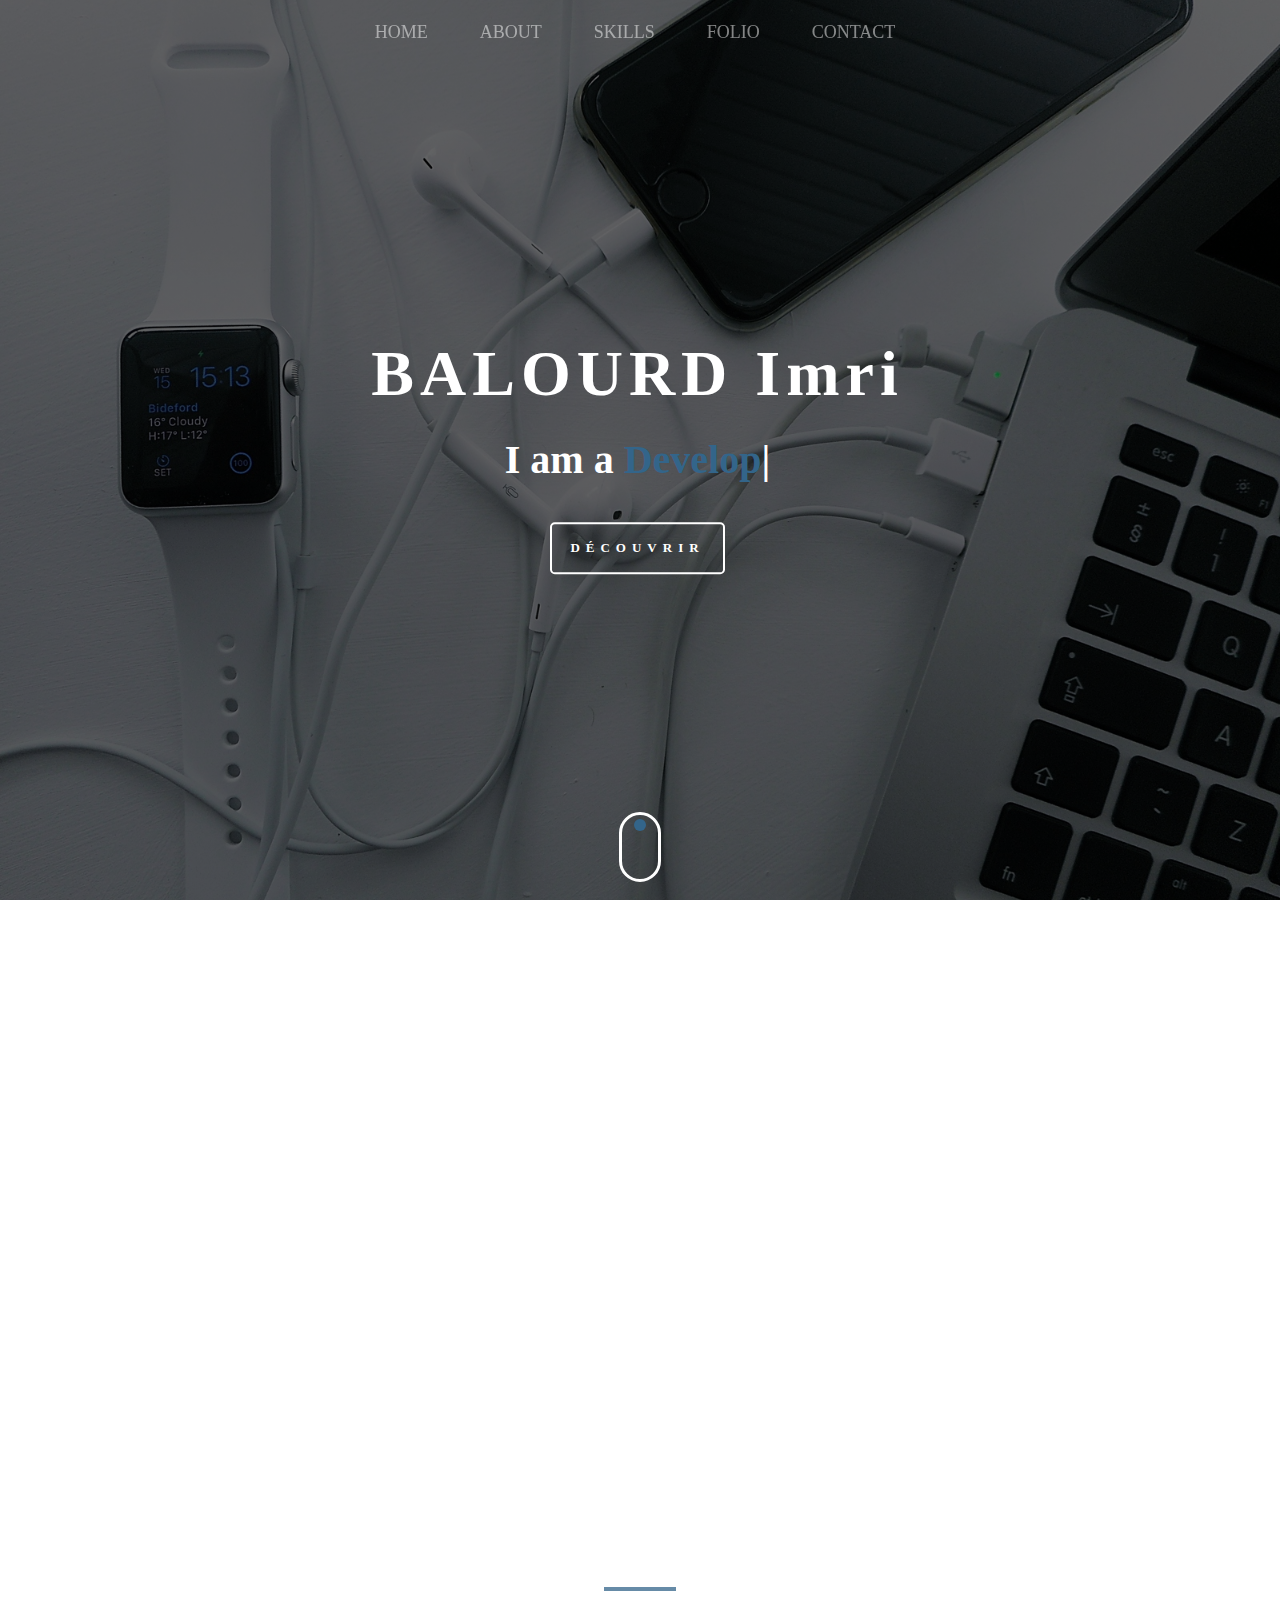
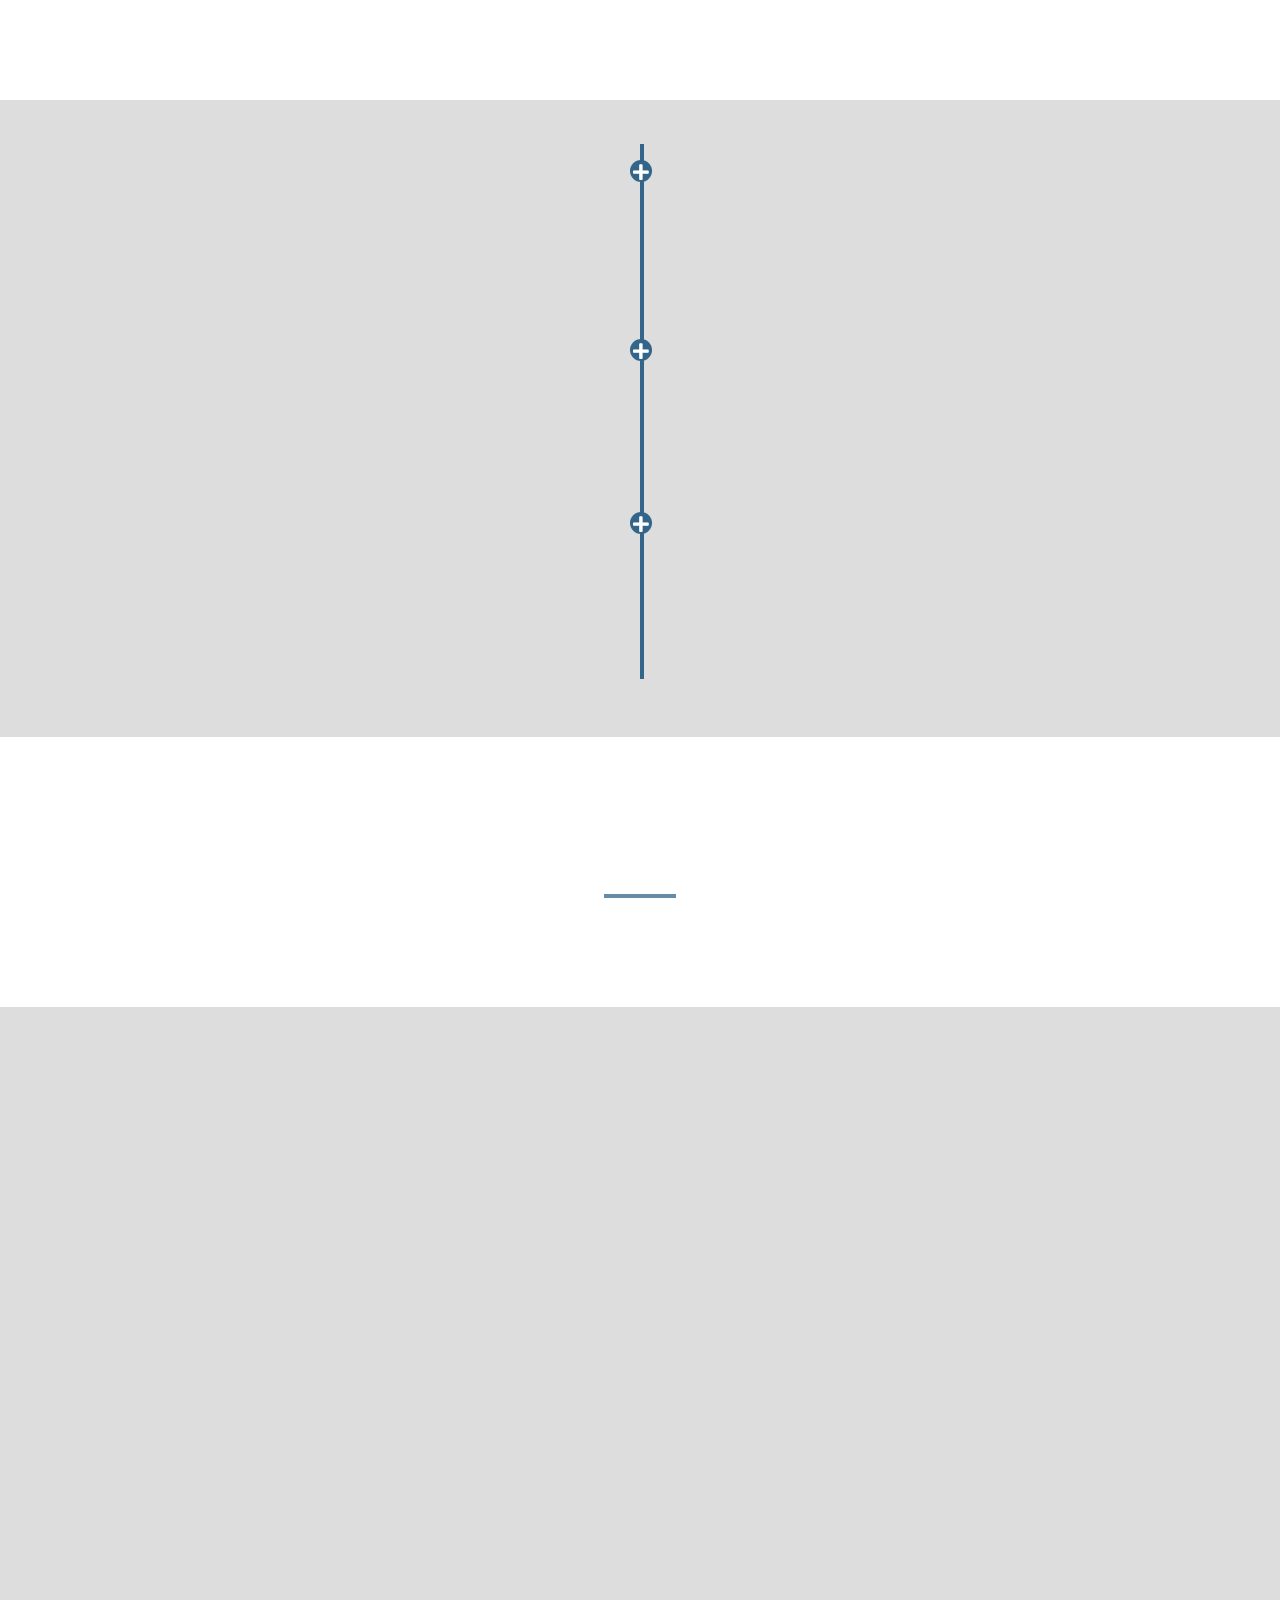
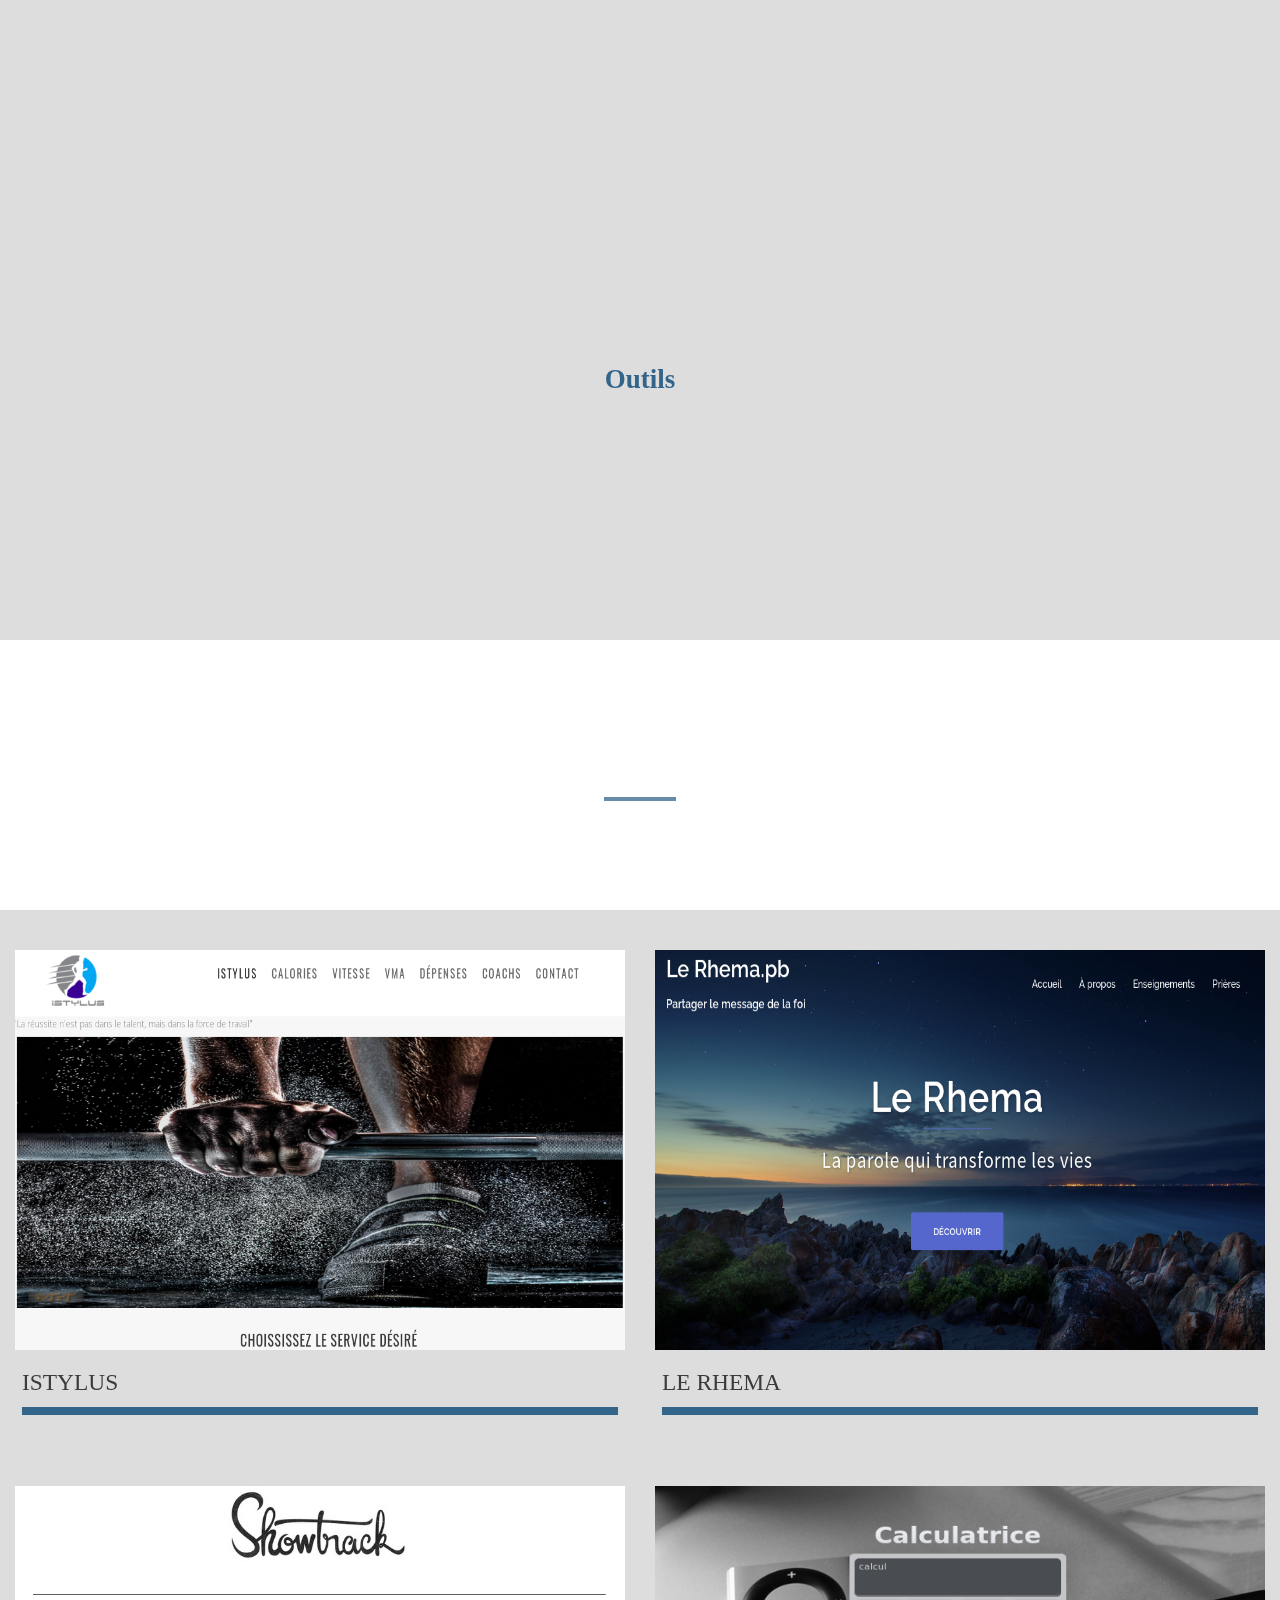
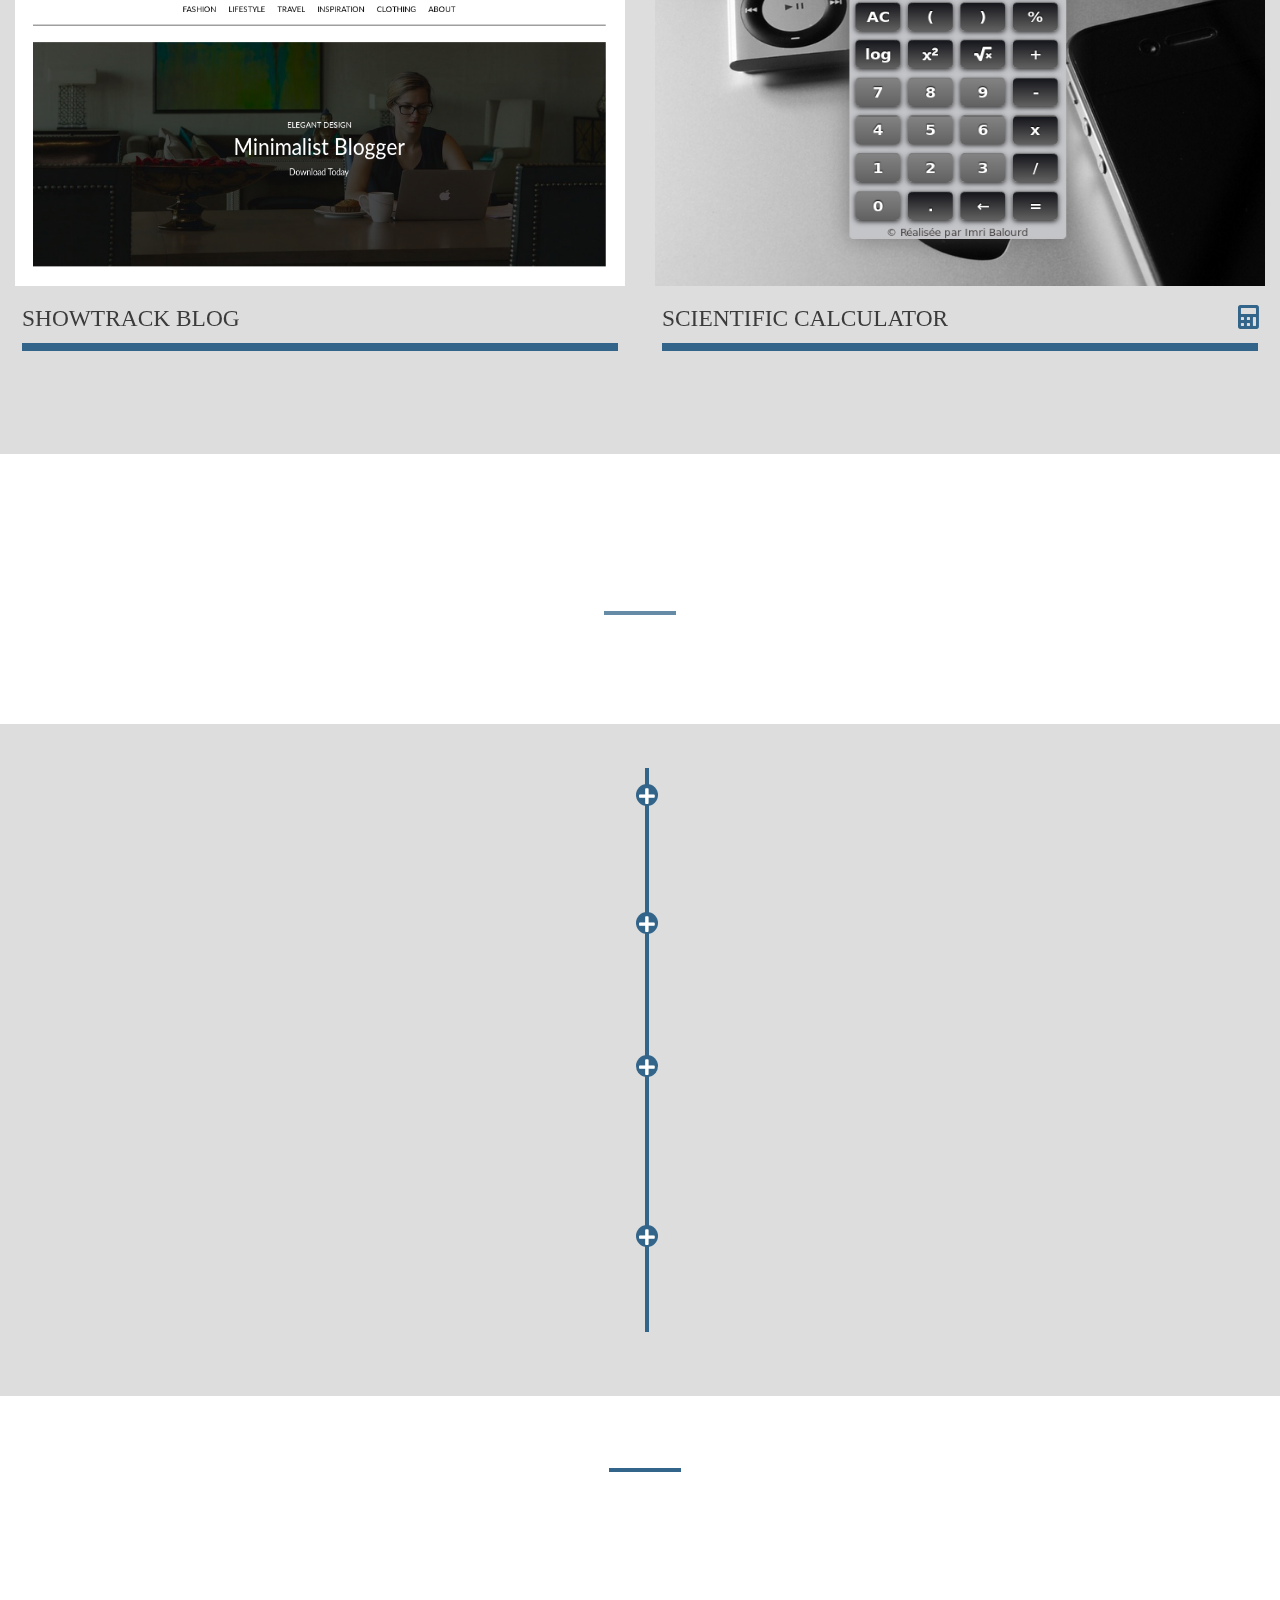
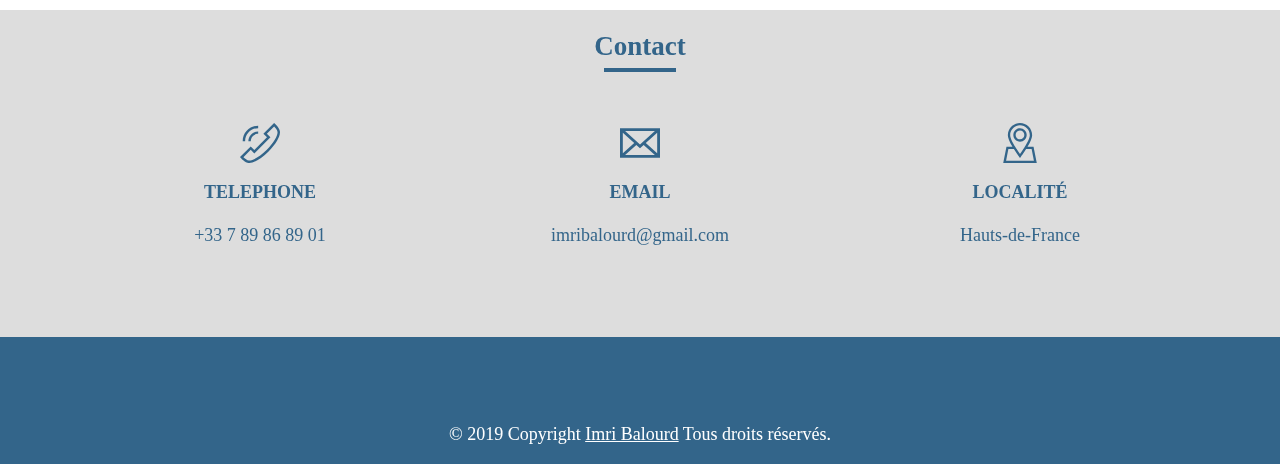
==== index.html @ 63e0cedf "modif" ====
<!DOCTYPE html>
<html lang="en">
<head>
    <meta charset="UTF-8">
    <meta name="viewport" content="width=device-width, initial-scale=1.0">
    <meta http-equiv="X-UA-Compatible" content="ie=edge">
    <title>CV Imri Balourd</title>
    <link rel="stylesheet" href="https://fonts.googleapis.com/icon?family=Material+Icons">
    <link rel="stylesheet" href="https://use.fontawesome.com/releases/v5.8.1/css/all.css" >
    <link rel="stylesheet" href="./node_modules/sal.js/dist/sal.css">
    <link rel="stylesheet" href="css/style.css">
    <link rel="stylesheet" href="node_modules/animate.css/animate.min.css">
    <link rel="stylesheet" href="https://unpkg.com/aos@next/dist/aos.css" />
    <link rel="icon" href="img/logo.ico" />
  
</head>
<body>
  <!--Preloader page-->
  <div class="preloader">
    <div class="balourd">
        <div class="imri"> 
            <span></span>
            <span></span>
            <span></span>
        </div>
        <h3 class="title__imri">Imri</h3>
    </div>
  </div>
  
      
      <header  id="home">
              <div class="menu">
                  <span class="menu__bar"></span>
              </div>

              <nav class="d-flex justify-content-between">
                
                <div class="logo">
                  <picture>
                      <source srcset="img/logo.png" media="(max-width: 898px)" > 
                      <img src="img/imriWhite.png" alt="" >
                  </picture>
              </div>

                    <div class="nav__container" >
                        
                        <ul>
                          <li><a href="#home" id="link"><i class="fas fa-home icon"></i><span>Home</span> </a></li>
                          <li><a href="#about" id="link"><i class="fas fa-user icon"></i><span>About</span> </a></li>
                          <li><a href="#skills" id="link"><i class="fas fa-laptop-code icon"></i><span>Skills</span> </a></li>
                          <li><a href="#folio" id="link"><i class="far fa-image icon"></i><span>Folio</span> </a></li>
                          <li><a href="#contact" id="link"><i class="fas fa-envelope icon"></i><span>Contact</span></a></li>
                          
                        </ul>
                    </div>
              </nav>
              
              <div class="container banner d-flex flex-column justify-content-center align-items-center">
                    <h1 class="banner__title animated fadeInRight delay-3s">BALOURD Imri</h1>
                    <h2 class="banner__text"> I am a <span class="type"></span></h2>
                    
                    <div class="banner__bottom mt-4"> <a href="#skills">
                     <button class="banner__btn btn-outline-light btn-lg animated fadeInUp delay-5s" >
                      Découvrir
                     </button></a></div>                                           
              </div>

              <div class="header__bottom " id="about">
                  <div class="header__mouse"></div>
              </div>
      </header>
    

      <main class="container container__page col-12">
            <section class="row">

              <!-------------------------- ABOUT---------------------------------->
                    <article class="presentation  col-12 mt-1  pt-4 " data-aos="fade-up" data-aos-offset="100" data-aos-duration="400" data-aos-delay="500" data-aos-easing="ease-in-out" >
                      <div class="presentation__block"> 
                      <div class="card  col-12 mb-2" >
                            <div class="card-body text-center">
                              <img src="img/Imri_mini.png" alt="">
                            </div>
                          </div>   
                      <h2 class="text-center title__about mb-2" >Présentation</h2>
                      
                      <div class="title__bar--primary mt-1 mb-5"></div>
                      <div class="presentation__text card col-12  mb-5 d-flex justify-content-center"  >
                        <div class="card-body text-center">
                          <p data-aos="zoom-in" data-aos-offset="100" data-aos-duration="800" data-aos-delay="800" data-aos-easing="ease-in-out">Lorem ipsum dolor sit amet consectetur adipisicing elit.
                                Minus qui at distinctio dolor earum. Impedit?
                              Lorem ipsum dolor sit amet consectetur adipisicing elit. Velit nostrum inventore iste animi suscipit perspiciatis iusto explicabo, accusantium vel. 
                            <br>
                            Lorem ipsum dolor sit amet consectetur adipisicing elit. Deleniti voluptate tempora numquam nobis quasi eius hic ipsam? Quidem. Dicta voluptatibus ullam explicabo enim pariatur neque eaque suscipit nesciunt totam, omnis fugit veniam recusandae architecto, id a.</p> 
                            <div class="presentation__bottom mt-4 d-flex justify-content-center"> <a href="StageImriBalourd.pdf">
                              <button class="presentation__btn btn-outline-light btn-lg animated fadeInUp delay-1s" >
                               Mon CV
                              </button></a></div>    
                          </div>
                            
                      </div>

                      <div class="cross" data-aos="fade-up" data-aos-offset="000" data-aos-duration="700" data-aos-delay="2000" data-aos-easing="ease-in-out"><i class="fas fa-plus"></i></div>
                    </article>

                    <!------------------------------FORMATION ------------------------>
                    <div class="parallax4" >
                      <h2 class="text-center title mb-2" >Formation</h2>
                      <div class="title__bar mt-4"></div>
                  </div>
                  <article class="formation col-12 pt-1 pb-1">
                    <div class="timeline">
                        <ul>
                            <li>
                                <div class="content" data-aos="zoom-in" data-aos-offset="100" data-aos-duration="700"  data-aos-delay="550" data-aos-easing="ease-in-out">
                                    <h3>Développeur d'applications web/mobile - 2019</h3>
                                    <h4> PopSchool - LENS</h4>
                                    <p>Je suis dans une école classée GEN (Grande école du numérique) afin de préparer mon diplôme de développeur d'applications web/mobile afin de pouvoir exercer le métier de développeur front-end /back-end /wordpress.
                                      Je me forme pour exercer le métier qui me passionne depuis le lycée.
                                    </p>
                                </div>
                                <div class="bac" data-aos="zoom-in" data-aos-offset="150" data-aos-duration="700"  data-aos-delay="50" data-aos-easin="ease-in-out">
                                  <h4>BAC +2</h4>
                              </div>
                                
                            </li>
                            <li>
                                <div class="content" data-aos="zoom-in" data-aos-offset="200" data-aos-duration="700"  data-aos-delay="550" data-aos-easing="ease-in-out">
                                    <h3>Bachelor en ergothérapie - 2019 </h3>
                                    <h4>Haute ecole Libre de Bruxelles - ANDERLECHT</h4>
                                    <p>Je me suis formé dans le paramédical car j'ai un fort intérêt pour le fonctionnement du corps humain, notamment pour l'anatomie, la chimie et la physiologie musculaire et cardio-vasculaire. Cursus tronqué pour entrer dans mon école de développeur.</p>
                                </div>
                                <div class="bac" data-aos="zoom-in" data-aos-offset="150" data-aos-duration="700"  data-aos-delay="50" data-aos-easing="ease-in-out">
                                  <h4>BAC +3</h4>
                              </div>
                               
                            </li>
                            <li>
                                <div class="content" data-aos="zoom-in" data-aos-offset="100" data-aos-duration="700"  data-aos-delay="550" data-aos-easing="ease-in-out">
                                    <h3>Baccalaureat Scientifique - 2016</h3>
                                    <h4>Lycée Marie-Curie - NOGENT-SUR-OISE</h4>
                                    <p>Validation de mon Baccalaureat scientifique spécialité sciences-de-l'ingénieur option informatique et systèmes numérique.
                                      Durant cette année, j'ai réalisé mon premier site web (istylus), un site spécialisé dans le sport contenant plusieurs calculateurs permettant à l'utilisateur d'avoir des informations sur sa physiologie musculaire et cardio-vasculaire.
                                    </p>
                                </div>
                                <div class="bac" data-aos="zoom-in" data-aos-offset="150" data-aos-duration="700"  data-aos-delay="50" data-aos-easing="ease-in-out">
                                  <h4>BAC Ssi</h4>
                              </div>
                                
                            </li>
                           
                            <div style="clear: both;"></div>
                        </ul>
                    </div>
                    <div class="cross" data-aos="fade-up" data-aos-offset="50" data-aos-duration="1000" data-aos-delay="800" data-aos-easing="ease-in-out"><i class="fas fa-plus"></i></div>
                  
                  </article>
                  
                     <!-------------------------- SKILLS -------------------------------->
                     <div class="parallax2" id="skills" >
                        <h2 class="text-center title mb-2" >Compétences</h2>
                        <div class="title__bar mt-4"></div>
                    </div>
                    <article class="skills col-12 pt-4 " >
                       

                      <div class=" d-flex flex-wrap justify-content-center">
                         
                        <div class="col-12 mb-lg-4 mb-md-0 d-flex flex-wrap justify-content-center text-center">
                          <div class=" col-lg-3 col-md-4 col-sm-6" data-aos="fade-up" data-aos-offset="100" data-aos-duration="350" data-aos-delay="200" data-aos-easing="ease-in-out"><i class="fab fa-html5" title="Html"></i>
                          <div class="skills__bar" data-percent="100%"  ><div class="html bar" ></div> </div>
                          </div>
                          <div class=" col-lg-3 col-md-4 col-sm-6" data-aos="fade-up" data-aos-offset="100" data-aos-duration="350" data-aos-delay="500" data-aos-easing="ease-in-out"><i class="fab fa-css3-alt" title="Css"></i>
                            <div class="skills__bar" data-percent="100%"  ><div class="css bar" ></div> </div>
                          </div>
                          <div class=" col-lg-3 col-md-4 col-sm-6" data-aos="fade-up" data-aos-offset="100" data-aos-duration="350" data-aos-delay="700" data-aos-easing="ease-in-out">
                            <a href="https://github.com/Imri971/Js" target="_blank"><i class="fab fa-js-square" title="Javascript"></i></a> 
                            <div class="skills__bar" data-percent="80%"  ><div class="js bar"></div> </div>
                          </div>
                          <div class=" col-lg-3 col-md-4 col-sm-6" data-aos="fade-up" data-aos-offset="100" data-aos-duration="350" data-aos-delay="900" data-aos-easing="ease-in-out"><i class="fab fa-php" title="PHP"></i>
                            <div class="skills__bar" data-percent="80%"  ><div class="php bar"></div> </div>
                          </div>
                       
                          <div class=" col-lg-3 col-md-4 col-sm-6" data-aos="fade-up" data-aos-offset="100" data-aos-duration="350" data-aos-delay="200" data-aos-easing="ease-in-out"><img class="img_skills" src="img/mysql.svg" alt="" title="mySql"/>
                            <div class="skills__bar"data-percent="70%"  ><div class="sql bar"></div> </div>
                          </div>
                          <div class=" col-lg-3 col-md-4 col-sm-6" data-aos="fade-up" data-aos-offset="100" data-aos-duration="350" data-aos-delay="500" data-aos-easing="ease-in-out">
                            <a href="https://github.com/Imri971/C-lang" target="_blank"> <img class="img_skills" src="img/c.svg" alt="" title="C"/></a>
                            <div class="skills__bar" data-percent="80%"  ><div class="cplus bar"></div> </div>
                          </div>
                          <div class=" col-lg-3 col-md-4 col-sm-6" data-aos="fade-up" data-aos-offset="100" data-aos-duration="350" data-aos-delay="700" data-aos-easing="ease-in-out"><i class="fab fa-python" title="Python"></i>
                            <div class="skills__bar" data-percent="30%"  ><div class="python bar"></div> </div>
                          </div>
                          <div class=" col-lg-3 col-md-4 col-sm-6" data-aos="fade-up" data-aos-offset="100" data-aos-duration="350" data-aos-delay="900" data-aos-easing="ease-in-out">
                            <a href="https://github.com/Imri971/sydney-child" target="_blank"> <i class="fab fa-wordpress-simple" title="Wordpress"></i></a>
                            <div class="skills__bar" data-percent="90%"  ><div class="wp bar"></div> </div>
                          </div>
                        
                        
                          <div class=" col-lg-3 col-md-4 col-sm-6" data-aos="fade-up" data-aos-offset="100" data-aos-duration="350" data-aos-delay="200" data-aos-easing="ease-in-out"><i class="fab fa-sass" title="Sass"></i>
                            <div class="skills__bar" data-percent="100%"  ><div class="sass bar"></div> </div>
                          </div>
                          <div class=" col-lg-3 col-md-4 col-sm-6" data-aos="fade-up" data-aos-offset="100" data-aos-duration="350" data-aos-delay="500" data-aos-easing="ease-in-out"><a href="https://github.com/Imri971/Bootstrap" target="_blank"><i class="fab fa-bootstrap" title="Bootstrap"></i></a>
                            <div class="skills__bar"data-percent="100%"  ><div class="bootstrap bar"></div> </div>
                          </div> 
                          <div class=" col-lg-3 col-md-4 col-sm-6" data-aos="fade-up" data-aos-offset="100" data-aos-duration="350" data-aos-delay="500" data-aos-easing="ease-in-out"><i class="fab fa-react" title="React"></i>
                            <div class="skills__bar" data-percent="20%"  ><div class="react bar"></div> </div>
                          </div>
                          <div class=" col-lg-3 col-md-4 col-sm-6" data-aos="fade-up" data-aos-offset="100" data-aos-duration="350" data-aos-delay="700" data-aos-easing="ease-in-out"><i class="fab fa-vuejs" title="VueJs"></i>
                            <div class="skills__bar" data-percent="30%"  ><div class="vuejs bar"></div> </div>
                          </div>

                          <div class=" col-lg-3 col-md-4 col-sm-6" data-aos="fade-up" data-aos-offset="100" data-aos-duration="350" data-aos-delay="200" data-aos-easing="ease-in-out"><i class="fab fa-symfony" title="Symfony"></i>
                            <div class="skills__bar" data-percent="50%"  ><div class="symfony bar"></div> </div>
                          </div>
                          <div class=" col-lg-3 col-md-4 col-sm-6" data-aos="fade-up" data-aos-offset="100" data-aos-duration="350" data-aos-delay="500" data-aos-easing="ease-in-out"><i class="fab fa-git" title="Git"></i>
                            <div class="skills__bar" data-percent="100%"  ><div class="git bar"></div> </div>
                          </div>
                          <div class=" col-lg-3 col-md-4 col-sm-6" data-aos="fade-up" data-aos-offset="100" data-aos-duration="350" data-aos-delay="700" data-aos-easing="ease-in-out"><img class="img_skills" src="svg/twig.svg" alt="" title="Twig">
                            <div class="skills__bar"data-percent="40%"  ><div class="twig bar"></div> </div>
                          </div>


                        </div> <!--end of row-->
                      
                      
                        <div class=" tools col-12 mb-lg-2 mb-md-0 d-flex justify-content-center flex-column text-center">
                          <h2 class="text-center mb-4">Outils</h2>
                          <div class="d-flex justify-content-center  col-12 ">
                          <div class="col-lg-3 col-md-4 col-sm-6 mb-md-3" data-aos="fade-up" data-aos-offset="100" data-aos-duration="500" data-aos-delay="400" data-aos-easing="ease-in-out"> <i class="fab fa-linux"></i></div>
                          <div class=" col-lg-3 col-md-4 col-sm-6 mb-1" data-aos="fade-up" data-aos-offset="100" data-aos-duration="500" data-aos-delay="400" data-aos-easing="ease-in-out"><img class="img_skills" src="img/visual-studio.svg" alt="" title="Visual Studio"></div>
                          </div>  
                        </div>
                        
                      </div>
                      
                      <div class="cross"  data-aos="fade-up" data-aos-offset="-100" data-aos-duration="700" data-aos-delay="1000" data-aos-easing="ease-in-out"><i class="fas fa-plus"></i></div>
                  </article>

                     <!------------------------------FOLIO------------------------------>

                     <div class="parallax3" id="folio">
                       <h2 class="text-center title mb-2" >Portfolio</h2>
                        <div class="title__bar mt-4"></div>
                      </div>
                    <article class="folio col-12 pt-4 pb-5">
                        <div class="card container text-center">

                            <div class="row d-flex flex-wrap justify-content-between text-left">
                              
                              <div class="folio__block col-lg-6 col-md-6 col-sm-6 class-item mt-3 mb-5">
                                  <div class="item-thumbnail readmore">
                                    <picture>
                                      <source srcset="img/iStylusSiteMobile.png" media="(max-width: 400px)" > 
                                      <img src="img/istylusSite.png" >
                                    </picture>
                                      <span class="overthumb"></span>
                                      <div class="icons"><a href="http://imribalourd.webou.net/folios/istylus/index.html" target="_blank">iStylus</a></div>
                                  </div>
                                  <h3><a href="http://imribalourd.webou.net/folios/istylus/index.html" target="_blank">iStylus<i ></i></a></h3>
                              </div>

                              <div class="folio__block col-lg-6 col-md-6 col-sm-6 class-item mt-3 mb-5">
                                <div class="item-thumbnail readmore">
                                  <picture>
                                    <source srcset="img/rhemaMobile.png" media="(max-width: 400px)" > 
                                    <img src="img/rhemaSite.png" >
                                  </picture>
                                    <span class="overthumb"></span>
                                    <div class="icons"><a href="http://dev.imribalourd.com/wordpress/" target="_blank">iStylus</a></div>
                                </div>
                                <h3><a href="http://dev.imribalourd.com/wordpress/" target="_blank">Le rhema<i ></i></a></h3>
                            </div>

                            <div class="folio__block col-lg-6 col-md-6 col-sm-6 class-item mt-3 mb-5">
                              <div class="item-thumbnail readmore">
                                <picture>
                                  <source srcset="img/showtrackMini.png" media="(max-width: 400px)" > 
                                  <img src="img/showtrackWebsite.png" >
                                </picture>
                                  <span class="overthumb"></span>
                                  <div class="icons"><a href="projects/showtrack-website/index.html" target="_blank">Showtrack Blog website</a></div>
                              </div>
                              <h3><a href="projects/showtrack_website/index.html" target="_blank">Showtrack Blog<i ></i></a></h3>
                            </div>

                          <div class="folio__block col-lg-6 col-md-6 col-sm-6 class-item mt-3 mb-5">
                            <div class="item-thumbnail readmore">
                              <picture>
                                <source srcset="img/calculatorMini.png" media="(max-width: 400px)" > 
                                <img src="img/calculator.png" >
                              </picture>
                                <span class="overthumb"></span>
                                <div class="icons"><a href="projects/calculator/index.html" target="_blank">Scientific calculator with Javascript</a></div>
                            </div>
                            <h3 class="d-flex justify-content-between align-items-baseline"><a href="projects/calculator/index.html" target="_blank"> Scientific calculator </a><i class="fas fa-calculator"></i></h3>
                          </div>

                              
                            </div>
                          </div> 
                        <div class="cross" data-aos="fade-up"  data-aos-offset="-100" data-aos-duration="700" data-aos-delay="800" data-aos-easing="ease-in-out"><i class="fas fa-plus"></i></div>
                    </article>

                    <!-------------------------------EXPERIENCE ------------------------>
                    <div class="parallax4" >
                        <h2 class="text-center title mb-2" >Expérience</h2>
                        <div class="title__bar mt-4"></div>
                    </div>
                    <article class="experience col-12 pt-1 pb-1">
                      <div class="timeline">
                          <ul>
                              <li>
                                  <div class="content mt-2" data-aos="zoom-in-up" data-aos-offset="100" data-aos-duration="700"  data-aos-delay="550" data-aos-easing="ease-in-out">
                                      <h3>Conseiller en vente</h3>
                                      <p>Gestion de dossiers, utilisation de logiciels informatiques pour les clients professionnels d’Orange. Marketing.</p>
                                  </div>
                                  <div class="time" data-aos="zoom-in-up" data-aos-offset="100" data-aos-duration="700"  data-aos-delay="50" data-aos-easing="ease-in-out">
                                      <h4> avril - juin 2019</h4>
                                  </div>
                              </li>
                              <li>
                                  <div class="content mt-2" data-aos="zoom-in-up" data-aos-offset="200" data-aos-duration="700"  data-aos-delay="550" data-aos-easing="ease-in-out">
                                      <h3>Hôtelier</h3>
                                      <p>Préparation des commandes, des repas en fonction des régimes particuliers, plonge et services à table. Travail estudiantin durant les vacances scolaires.</p>
                                  </div>
                                  <div class="time" data-aos="zoom-in-up" data-aos-offset="200" data-aos-duration="700"  data-aos-delay="50" data-aos-easing="ease-in-out">
                                      <h4>Juillet - septembre 2018</h4>
                                  </div>
                              </li>
                              <li>
                                  <div class="content mt-2" data-aos="zoom-in-up" data-aos-offset="200" data-aos-duration="700"  data-aos-delay="550" data-aos-easing="ease-in-out">
                                      <h3>Militaire de réserve</h3>
                                      <p>Depuis avril 2018, je me suis engagé en tant que militaire de réserve au sein de l'armée de Terre au grade de soldat de 1ère classe. Je me suis engagé car je souhaitais protéger et aider mes semblables.</p>
                                  </div>
                                  <div class="time" data-aos="zoom-in-up" data-aos-offset="200" data-aos-duration="700"  data-aos-delay="50" data-aos-easing="ease-in-out">
                                      <h4>Avril 2018</h4>
                                  </div>
                              </li>
                              <li>
                                  <div class="content mt-2" data-aos="zoom-in-up" data-aos-offset="140" data-aos-duration="700"  data-aos-delay="550" data-aos-easing="ease-in-out">
                                      <h3>Animateur en hôpital gériatrique</h3>
                                      <p>J'ai effectué un service civique en tant qu'animateur dans 3 hôpitaux gériatrique. J'ai organisé plusieurs séances d'animation pour les patients et leur famille.</p>
                                  </div>
                                  <div class="time" data-aos="zoom-in-up" data-aos-offset="130" data-aos-duration="700"  data-aos-delay="50" data-aos-easing="ease-in-out">
                                      <h4>Juillet - Septembre 2017</h4>
                                  </div>
                                  </li>
                              <div style="clear: both;"></div>
                          </ul>
                      </div>
                      <div class="cross" data-aos="fade-up" data-aos-offset="0" data-aos-duration="1000" data-aos-delay="800" data-aos-easing="ease-in-out"><i class="fas fa-plus"></i></div>
                    
                    </article>
                    
                    
                    <!------------------------- HOBBIES---------------------------------->
                   

                    <article class="hobbies col-12 pt-4 pb-1 " >
                      <h2 class="text-center title__hobbies mb-2" >Intérêts</h2>
                      <div class="title__bar--primary mt-2 mb-3"></div>

                      <div class=" container d-flex justify-content-between flex-wrap">
                        <div class=" card mb-5 col-lg-1   col-md-3  col-sm-4 d-flex justify-content-center   "  data-aos="zoom-in-down" data-aos-offset="100" data-aos-duration="700"  data-aos-delay="50" data-aos-easing="ease-in-out">
                           
                          <img src="svg/web.svg" class="icon" alt="">
                          
                        </div>
                        
                          <div class=" card mb-5 col-lg-1   col-md-3  col-sm-4 d-flex justify-content-center   "  data-aos="zoom-in-down" data-aos-offset="100" data-aos-duration="700"  data-aos-delay="50" data-aos-easing="ease-in-out">
                           
                            <img src="svg/running.svg" class="icon" alt="">
                            
                          </div>
                          <div class=" card mb-5 col-lg-1   col-md-3  col-sm-4 d-flex justify-content-center   "  data-aos="zoom-in-down" data-aos-offset="100" data-aos-duration="700" data-aos-delay="200" data-aos-easing="ease-in-out">
                              
                            <i class="fas fa-basketball-ball icon"></i>                            
                                
                          </div>
                          <div class=" card mb-5 col-lg-1   col-md-3  col-sm-4 d-flex justify-content-center   "  data-aos="zoom-in-down" data-aos-offset="100" data-aos-duration="700" data-aos-delay="350" data-aos-easing="ease-in-out">
                              
                                  <img src="svg/dumbbell-training.svg" class="icon" alt="">
                                
                          </div>
                          <div class=" card mb-5 col-lg-1   col-md-3  col-sm-4 d-flex justify-content-center   "  data-aos="zoom-in-down" data-aos-offset="100" data-aos-duration="700" data-aos-delay="50" data-aos-easing="ease-in-out">
                              
                            <i class="fas fa-plane icon"></i>
                              
                          </div>
                          <div class=" card mb-5 col-lg-1   col-md-3  col-sm-4 d-flex justify-content-center   "  data-aos="zoom-in-down" data-aos-offset="100" data-aos-duration="700" data-aos-delay="200" data-aos-easing="ease-in-out">
                              
                                  <img src="svg/sunset.svg" class="icon" alt="">
                                
                          </div>
                          <div class=" card mb-5 col-lg-1   col-md-3  col-sm-4 d-flex justify-content-center   "  data-aos="zoom-in-down" data-aos-offset="100" data-aos-duration="700" data-aos-delay="350" data-aos-easing="ease-in-out">
                              
                                  <img src="svg/soldier.svg" class="icon" alt="">
                                
                          </div>
                          <div class=" card mb-5 col-lg-1   col-md-3  col-sm-4 d-flex justify-content-center   "  data-aos="zoom-in-down" data-aos-offset="100" data-aos-duration="700" data-aos-delay="350" data-aos-easing="ease-in-out">
                              
                            <img src="svg/cross.svg" class="icon" alt="">
                          
                          </div>
                    <div class=" card mb-5 col-lg-1   col-md-3  col-sm-4 d-flex justify-content-center   "  data-aos="zoom-in-down" data-aos-offset="100" data-aos-duration="700" data-aos-delay="350" data-aos-easing="ease-in-out">
                              
                      <img src="svg/begging.svg" class="icon" alt="">
                    
                        </div>
                        <div class=" card mb-5 col-lg-1   col-md-3  col-sm-4 d-flex justify-content-center   "  data-aos="zoom-in-down" data-aos-offset="100" data-aos-duration="700" data-aos-delay="350" data-aos-easing="ease-in-out">
                              
                          <img src="svg/piano.svg" class="icon" alt="">
                        
                            </div> 
                            
                            <div class=" card  mb-5 col-lg-1   col-md-3  col-sm-4 d-flex justify-content-center   "  data-aos="zoom-in-down" data-aos-offset="100" data-aos-duration="700" data-aos-delay="350" data-aos-easing="ease-in-out">
                              
                            <img src="svg/guitar.svg" class="icon" alt="">
                            
                            </div> 
                            
                            <div class=" card mb-5 col-lg-1   col-md-3  col-sm-4 d-flex justify-content-center   "  data-aos="zoom-in-down" data-aos-offset="100" data-aos-duration="700" data-aos-delay="350" data-aos-easing="ease-in-out">
                              
                              <img src="svg/flamenco-couple-dancing.svg" class="icon" alt="">
                            
                              </div>       
                        </div>
                      
                      <div class="cross" data-aos="fade-up"  data-aos-offset="50" data-aos-duration="700" data-aos-delay="800" data-aos-easing="ease-in-out"><i class="fas fa-plus"></i></div>
                    </article>
                    
                     <!-------------------------- CONTACT ---------------------------------->
                    <article class="contact col-12 pt-3 d-flex justify-content-between flex-wrap"  id="contact">  
                      <div class="col-lg-12 col-sm-12 mb-4">          
                         <h2 class="text-center title__contact mb-3" >Contact</h2>
                         <div class="title__bar mt-3 "></div>
                      </div>  

                      <div class="container text-center mb-5">
                        <div class="row">
                          <div class=" block col-md-4 mb-4 pt-3 d-flex justify-content-center">
                            <div class="contact__detail">
                              <img src="icon/phone-call.svg" class="icon" alt=""> 
                              <p class="text-uppercase font-weight-bold">Telephone</p>
                              <p>+33 7 89 86 89 01</p>
                            </div>
                          </div>

                          <div class=" block col-md-4 mb-4 pt-3 d-flex justify-content-center">
                            <div class="contact__detail">
                              <img src="icon/email.svg" class="icon" alt="">
                              <p class="text-uppercase font-weight-bold">Email</p>
                              <p>
                                <a href="mailto:imribalourd@gmail.com">imribalourd@gmail.com</a>
                              </p>
                            </div>
                          </div>

                          <div class=" block col-md-4 mb-4 pt-3 d-flex justify-content-center">
                            <div class="contact__detail">
                                <img src="icon/pin.svg" class="icon" alt=""> 
                              <p class="text-uppercase font-weight-bold">Localité</p>
                              <p>Hauts-de-France</p>
                            </div>
                          </div>
                        </div>
                      </div>
                         
                      <div class="cross" data-aos="fade-up" data-aos-offset="50" data-aos-duration="1000" data-aos-delay="800" data-aos-easing="ease-in-out"><i class="fas fa-plus"></i></div>
                    </article>
            </section>

            


      </main>
        <!--To top button-->
      <div id="topBtn"><i class=" fas fa-arrow-circle-up"></i></div>


      <footer class="col-12 d-flex  flex-column justify-content-center">
        <div class="col-lg-2 d-flex mt-4 mb-3 mr-auto ml-auto justify-content-center">
            <div class="card col-lg-4 d-flex justify-content-center" data-aos="zoom-in-left" data-aos-offset="100" data-aos-duration="700"  data-aos-delay="100" data-aos-easing="ease-in-out" >
              
            <a href="https://www.facebook.com/imrijeremie.balourd" target="_blank"> <img src="svg/facebook.svg " class="icon" alt=""></a>
             
           </div>
           <div class="card  col-lg-4 d-flex justify-content-center " data-aos="zoom-in" data-aos-offset="100" data-aos-duration="700"  data-aos-delay="100" data-aos-easing="ease-in-out" >
              
            <a href="https://github.com/Imri971" target="_blank"> <img src="svg/github.svg" class="icon" alt=""></a>
             
           </div>
           <div class="card col-lg-4 d-flex justify-content-center" data-aos="zoom-in-right" data-aos-offset="100" data-aos-duration="700"  data-aos-delay="100" data-aos-easing="ease-in-out" >
              
            <a href="https://www.linkedin.com/in/imri-balourd-367215186/" target="_blank"> <img src="svg/linkedin.svg" class="icon" alt=""></a>
             
           </div>
         </div>
      
        <section class="copyright text-center mt-2 pt-1">
          
              <div class="copyright-detail">
                <p>© 2019 Copyright <a href="">Imri Balourd</a> Tous droits réservés.</p>
              </div>
            
          </section>

    </footer>    
      
  
    
      <!-- Get Boostrap scripts-->
      <script src="node_modules/jquery/dist/jquery.slim.min.js"></script>
      <script src="node_modules/bootstrap/dist/js/bootstrap.min.js"></script>
      <script src="node_modules/bootstrap/dist/js/bootstrap.bundle.min.js"></script>
      <!--Get Parallax script-->
      <script src="parallax.min.js"></script>
       <!-- script -------------------->
      <script src="js/main.js"></script>
      
      <!--Preloader script-->
      <script>$(window).on('load', function(){
        $('.preloader').addClass("complete")
    })</script>
      
      <!-- Get jQuery CDN-->
      <script src="https://ajax.googleapis.com/ajax/libs/jquery/3.4.1/jquery.min.js"></script>
      <!-- Typer text Effect-->
      <script src="js/typed.min.js"></script>
	  <script>
  //Header typed effect script
	    var typed = new Typed(".type", {
        strings: ["Developer", "Designer", "Worker", "Curious", "Creative",  "Christian",  "Musician","Player"],
        typeSpeed: 90,
        backSpeed: 70,
        loop:true
        });
    </script>
    <!--Animation library-->
     <script src="https://unpkg.com/aos@next/dist/aos.js"></script>
     <script>
        AOS.init();
      </script>
       

    
  
</body>
</html>
---- node_modules/sal.js/dist/sal.css ----
[data-sal]{-webkit-transition-delay:0s;transition-delay:0s}[data-sal],[data-sal][data-sal-duration="200"]{-webkit-transition-duration:.2s;transition-duration:.2s}[data-sal][data-sal-duration="250"]{-webkit-transition-duration:.25s;transition-duration:.25s}[data-sal][data-sal-duration="300"]{-webkit-transition-duration:.3s;transition-duration:.3s}[data-sal][data-sal-duration="350"]{-webkit-transition-duration:.35s;transition-duration:.35s}[data-sal][data-sal-duration="400"]{-webkit-transition-duration:.4s;transition-duration:.4s}[data-sal][data-sal-duration="450"]{-webkit-transition-duration:.45s;transition-duration:.45s}[data-sal][data-sal-duration="500"]{-webkit-transition-duration:.5s;transition-duration:.5s}[data-sal][data-sal-duration="550"]{-webkit-transition-duration:.55s;transition-duration:.55s}[data-sal][data-sal-duration="600"]{-webkit-transition-duration:.6s;transition-duration:.6s}[data-sal][data-sal-duration="650"]{-webkit-transition-duration:.65s;transition-duration:.65s}[data-sal][data-sal-duration="700"]{-webkit-transition-duration:.7s;transition-duration:.7s}[data-sal][data-sal-duration="750"]{-webkit-transition-duration:.75s;transition-duration:.75s}[data-sal][data-sal-duration="800"]{-webkit-transition-duration:.8s;transition-duration:.8s}[data-sal][data-sal-duration="850"]{-webkit-transition-duration:.85s;transition-duration:.85s}[data-sal][data-sal-duration="900"]{-webkit-transition-duration:.9s;transition-duration:.9s}[data-sal][data-sal-duration="950"]{-webkit-transition-duration:.95s;transition-duration:.95s}[data-sal][data-sal-duration="1000"]{-webkit-transition-duration:1s;transition-duration:1s}[data-sal][data-sal-duration="1050"]{-webkit-transition-duration:1.05s;transition-duration:1.05s}[data-sal][data-sal-duration="1100"]{-webkit-transition-duration:1.1s;transition-duration:1.1s}[data-sal][data-sal-duration="1150"]{-webkit-transition-duration:1.15s;transition-duration:1.15s}[data-sal][data-sal-duration="1200"]{-webkit-transition-duration:1.2s;transition-duration:1.2s}[data-sal][data-sal-duration="1250"]{-webkit-transition-duration:1.25s;transition-duration:1.25s}[data-sal][data-sal-duration="1300"]{-webkit-transition-duration:1.3s;transition-duration:1.3s}[data-sal][data-sal-duration="1350"]{-webkit-transition-duration:1.35s;transition-duration:1.35s}[data-sal][data-sal-duration="1400"]{-webkit-transition-duration:1.4s;transition-duration:1.4s}[data-sal][data-sal-duration="1450"]{-webkit-transition-duration:1.45s;transition-duration:1.45s}[data-sal][data-sal-duration="1500"]{-webkit-transition-duration:1.5s;transition-duration:1.5s}[data-sal][data-sal-duration="1550"]{-webkit-transition-duration:1.55s;transition-duration:1.55s}[data-sal][data-sal-duration="1600"]{-webkit-transition-duration:1.6s;transition-duration:1.6s}[data-sal][data-sal-duration="1650"]{-webkit-transition-duration:1.65s;transition-duration:1.65s}[data-sal][data-sal-duration="1700"]{-webkit-transition-duration:1.7s;transition-duration:1.7s}[data-sal][data-sal-duration="1750"]{-webkit-transition-duration:1.75s;transition-duration:1.75s}[data-sal][data-sal-duration="1800"]{-webkit-transition-duration:1.8s;transition-duration:1.8s}[data-sal][data-sal-duration="1850"]{-webkit-transition-duration:1.85s;transition-duration:1.85s}[data-sal][data-sal-duration="1900"]{-webkit-transition-duration:1.9s;transition-duration:1.9s}[data-sal][data-sal-duration="1950"]{-webkit-transition-duration:1.95s;transition-duration:1.95s}[data-sal][data-sal-duration="2000"]{-webkit-transition-duration:2s;transition-duration:2s}[data-sal][data-sal-delay="50"]{-webkit-transition-delay:.05s;transition-delay:.05s}[data-sal][data-sal-delay="100"]{-webkit-transition-delay:.1s;transition-delay:.1s}[data-sal][data-sal-delay="150"]{-webkit-transition-delay:.15s;transition-delay:.15s}[data-sal][data-sal-delay="200"]{-webkit-transition-delay:.2s;transition-delay:.2s}[data-sal][data-sal-delay="250"]{-webkit-transition-delay:.25s;transition-delay:.25s}[data-sal][data-sal-delay="300"]{-webkit-transition-delay:.3s;transition-delay:.3s}[data-sal][data-sal-delay="350"]{-webkit-transition-delay:.35s;transition-delay:.35s}[data-sal][data-sal-delay="400"]{-webkit-transition-delay:.4s;transition-delay:.4s}[data-sal][data-sal-delay="450"]{-webkit-transition-delay:.45s;transition-delay:.45s}[data-sal][data-sal-delay="500"]{-webkit-transition-delay:.5s;transition-delay:.5s}[data-sal][data-sal-delay="550"]{-webkit-transition-delay:.55s;transition-delay:.55s}[data-sal][data-sal-delay="600"]{-webkit-transition-delay:.6s;transition-delay:.6s}[data-sal][data-sal-delay="650"]{-webkit-transition-delay:.65s;transition-delay:.65s}[data-sal][data-sal-delay="700"]{-webkit-transition-delay:.7s;transition-delay:.7s}[data-sal][data-sal-delay="750"]{-webkit-transition-delay:.75s;transition-delay:.75s}[data-sal][data-sal-delay="800"]{-webkit-transition-delay:.8s;transition-delay:.8s}[data-sal][data-sal-delay="850"]{-webkit-transition-delay:.85s;transition-delay:.85s}[data-sal][data-sal-delay="900"]{-webkit-transition-delay:.9s;transition-delay:.9s}[data-sal][data-sal-delay="950"]{-webkit-transition-delay:.95s;transition-delay:.95s}[data-sal][data-sal-delay="1000"]{-webkit-transition-delay:1s;transition-delay:1s}[data-sal][data-sal-easing=linear]{-webkit-transition-timing-function:linear;transition-timing-function:linear}[data-sal][data-sal-easing=ease]{-webkit-transition-timing-function:ease;transition-timing-function:ease}[data-sal][data-sal-easing=ease-in]{-webkit-transition-timing-function:ease-in;transition-timing-function:ease-in}[data-sal][data-sal-easing=ease-out]{-webkit-transition-timing-function:ease-out;transition-timing-function:ease-out}[data-sal][data-sal-easing=ease-in-out]{-webkit-transition-timing-function:ease-in-out;transition-timing-function:ease-in-out}[data-sal][data-sal-easing=ease-in-cubic]{-webkit-transition-timing-function:cubic-bezier(.55,.055,.675,.19);transition-timing-function:cubic-bezier(.55,.055,.675,.19)}[data-sal][data-sal-easing=ease-out-cubic]{-webkit-transition-timing-function:cubic-bezier(.215,.61,.355,1);transition-timing-function:cubic-bezier(.215,.61,.355,1)}[data-sal][data-sal-easing=ease-in-out-cubic]{-webkit-transition-timing-function:cubic-bezier(.645,.045,.355,1);transition-timing-function:cubic-bezier(.645,.045,.355,1)}[data-sal][data-sal-easing=ease-in-circ]{-webkit-transition-timing-function:cubic-bezier(.6,.04,.98,.335);transition-timing-function:cubic-bezier(.6,.04,.98,.335)}[data-sal][data-sal-easing=ease-out-circ]{-webkit-transition-timing-function:cubic-bezier(.075,.82,.165,1);transition-timing-function:cubic-bezier(.075,.82,.165,1)}[data-sal][data-sal-easing=ease-in-out-circ]{-webkit-transition-timing-function:cubic-bezier(.785,.135,.15,.86);transition-timing-function:cubic-bezier(.785,.135,.15,.86)}[data-sal][data-sal-easing=ease-in-expo]{-webkit-transition-timing-function:cubic-bezier(.95,.05,.795,.035);transition-timing-function:cubic-bezier(.95,.05,.795,.035)}[data-sal][data-sal-easing=ease-out-expo]{-webkit-transition-timing-function:cubic-bezier(.19,1,.22,1);transition-timing-function:cubic-bezier(.19,1,.22,1)}[data-sal][data-sal-easing=ease-in-out-expo]{-webkit-transition-timing-function:cubic-bezier(1,0,0,1);transition-timing-function:cubic-bezier(1,0,0,1)}[data-sal][data-sal-easing=ease-in-quad]{-webkit-transition-timing-function:cubic-bezier(.55,.085,.68,.53);transition-timing-function:cubic-bezier(.55,.085,.68,.53)}[data-sal][data-sal-easing=ease-out-quad]{-webkit-transition-timing-function:cubic-bezier(.25,.46,.45,.94);transition-timing-function:cubic-bezier(.25,.46,.45,.94)}[data-sal][data-sal-easing=ease-in-out-quad]{-webkit-transition-timing-function:cubic-bezier(.455,.03,.515,.955);transition-timing-function:cubic-bezier(.455,.03,.515,.955)}[data-sal][data-sal-easing=ease-in-quart]{-webkit-transition-timing-function:cubic-bezier(.895,.03,.685,.22);transition-timing-function:cubic-bezier(.895,.03,.685,.22)}[data-sal][data-sal-easing=ease-out-quart]{-webkit-transition-timing-function:cubic-bezier(.165,.84,.44,1);transition-timing-function:cubic-bezier(.165,.84,.44,1)}[data-sal][data-sal-easing=ease-in-out-quart]{-webkit-transition-timing-function:cubic-bezier(.77,0,.175,1);transition-timing-function:cubic-bezier(.77,0,.175,1)}[data-sal][data-sal-easing=ease-in-quint]{-webkit-transition-timing-function:cubic-bezier(.755,.05,.855,.06);transition-timing-function:cubic-bezier(.755,.05,.855,.06)}[data-sal][data-sal-easing=ease-out-quint]{-webkit-transition-timing-function:cubic-bezier(.23,1,.32,1);transition-timing-function:cubic-bezier(.23,1,.32,1)}[data-sal][data-sal-easing=ease-in-out-quint]{-webkit-transition-timing-function:cubic-bezier(.86,0,.07,1);transition-timing-function:cubic-bezier(.86,0,.07,1)}[data-sal][data-sal-easing=ease-in-sine]{-webkit-transition-timing-function:cubic-bezier(.47,0,.745,.715);transition-timing-function:cubic-bezier(.47,0,.745,.715)}[data-sal][data-sal-easing=ease-out-sine]{-webkit-transition-timing-function:cubic-bezier(.39,.575,.565,1);transition-timing-function:cubic-bezier(.39,.575,.565,1)}[data-sal][data-sal-easing=ease-in-out-sine]{-webkit-transition-timing-function:cubic-bezier(.445,.05,.55,.95);transition-timing-function:cubic-bezier(.445,.05,.55,.95)}[data-sal][data-sal-easing=ease-in-back]{-webkit-transition-timing-function:cubic-bezier(.6,-.28,.735,.045);transition-timing-function:cubic-bezier(.6,-.28,.735,.045)}[data-sal][data-sal-easing=ease-out-back]{-webkit-transition-timing-function:cubic-bezier(.175,.885,.32,1.275);transition-timing-function:cubic-bezier(.175,.885,.32,1.275)}[data-sal][data-sal-easing=ease-in-out-back]{-webkit-transition-timing-function:cubic-bezier(.68,-.55,.265,1.55);transition-timing-function:cubic-bezier(.68,-.55,.265,1.55)}[data-sal|=fade]{opacity:0;-webkit-transition-property:opacity;transition-property:opacity}[data-sal|=fade].sal-animate,body.sal-disabled [data-sal|=fade]{opacity:1}[data-sal|=slide]{opacity:0;-webkit-transition-property:opacity,-webkit-transform;transition-property:opacity,-webkit-transform;transition-property:opacity,transform;transition-property:opacity,transform,-webkit-transform}[data-sal=slide-up]{-webkit-transform:translateY(20%);transform:translateY(20%)}[data-sal=slide-down]{-webkit-transform:translateY(-20%);transform:translateY(-20%)}[data-sal=slide-left]{-webkit-transform:translateX(20%);transform:translateX(20%)}[data-sal=slide-right]{-webkit-transform:translateX(-20%);transform:translateX(-20%)}[data-sal|=slide].sal-animate,body.sal-disabled [data-sal|=slide]{opacity:1;-webkit-transform:none;transform:none}[data-sal|=zoom]{opacity:0;-webkit-transition-property:opacity,-webkit-transform;transition-property:opacity,-webkit-transform;transition-property:opacity,transform;transition-property:opacity,transform,-webkit-transform}[data-sal=zoom-in]{-webkit-transform:scale(.5);transform:scale(.5)}[data-sal=zoom-out]{-webkit-transform:scale(1.1);transform:scale(1.1)}[data-sal|=zoom].sal-animate,body.sal-disabled [data-sal|=zoom]{opacity:1;-webkit-transform:none;transform:none}[data-sal|=flip]{-webkit-backface-visibility:hidden;backface-visibility:hidden;-webkit-transition-property:-webkit-transform;transition-property:-webkit-transform;transition-property:transform;transition-property:transform,-webkit-transform}[data-sal=flip-left]{-webkit-transform:perspective(2000px) rotateY(-91deg);transform:perspective(2000px) rotateY(-91deg)}[data-sal=flip-right]{-webkit-transform:perspective(2000px) rotateY(91deg);transform:perspective(2000px) rotateY(91deg)}[data-sal=flip-up]{-webkit-transform:perspective(2000px) rotateX(-91deg);transform:perspective(2000px) rotateX(-91deg)}[data-sal=flip-down]{-webkit-transform:perspective(2000px) rotateX(91deg);transform:perspective(2000px) rotateX(91deg)}[data-sal|=flip].sal-animate,body.sal-disabled [data-sal|=flip]{-webkit-transform:none;transform:none}
/*# sourceMappingURL=sal.css.map*/
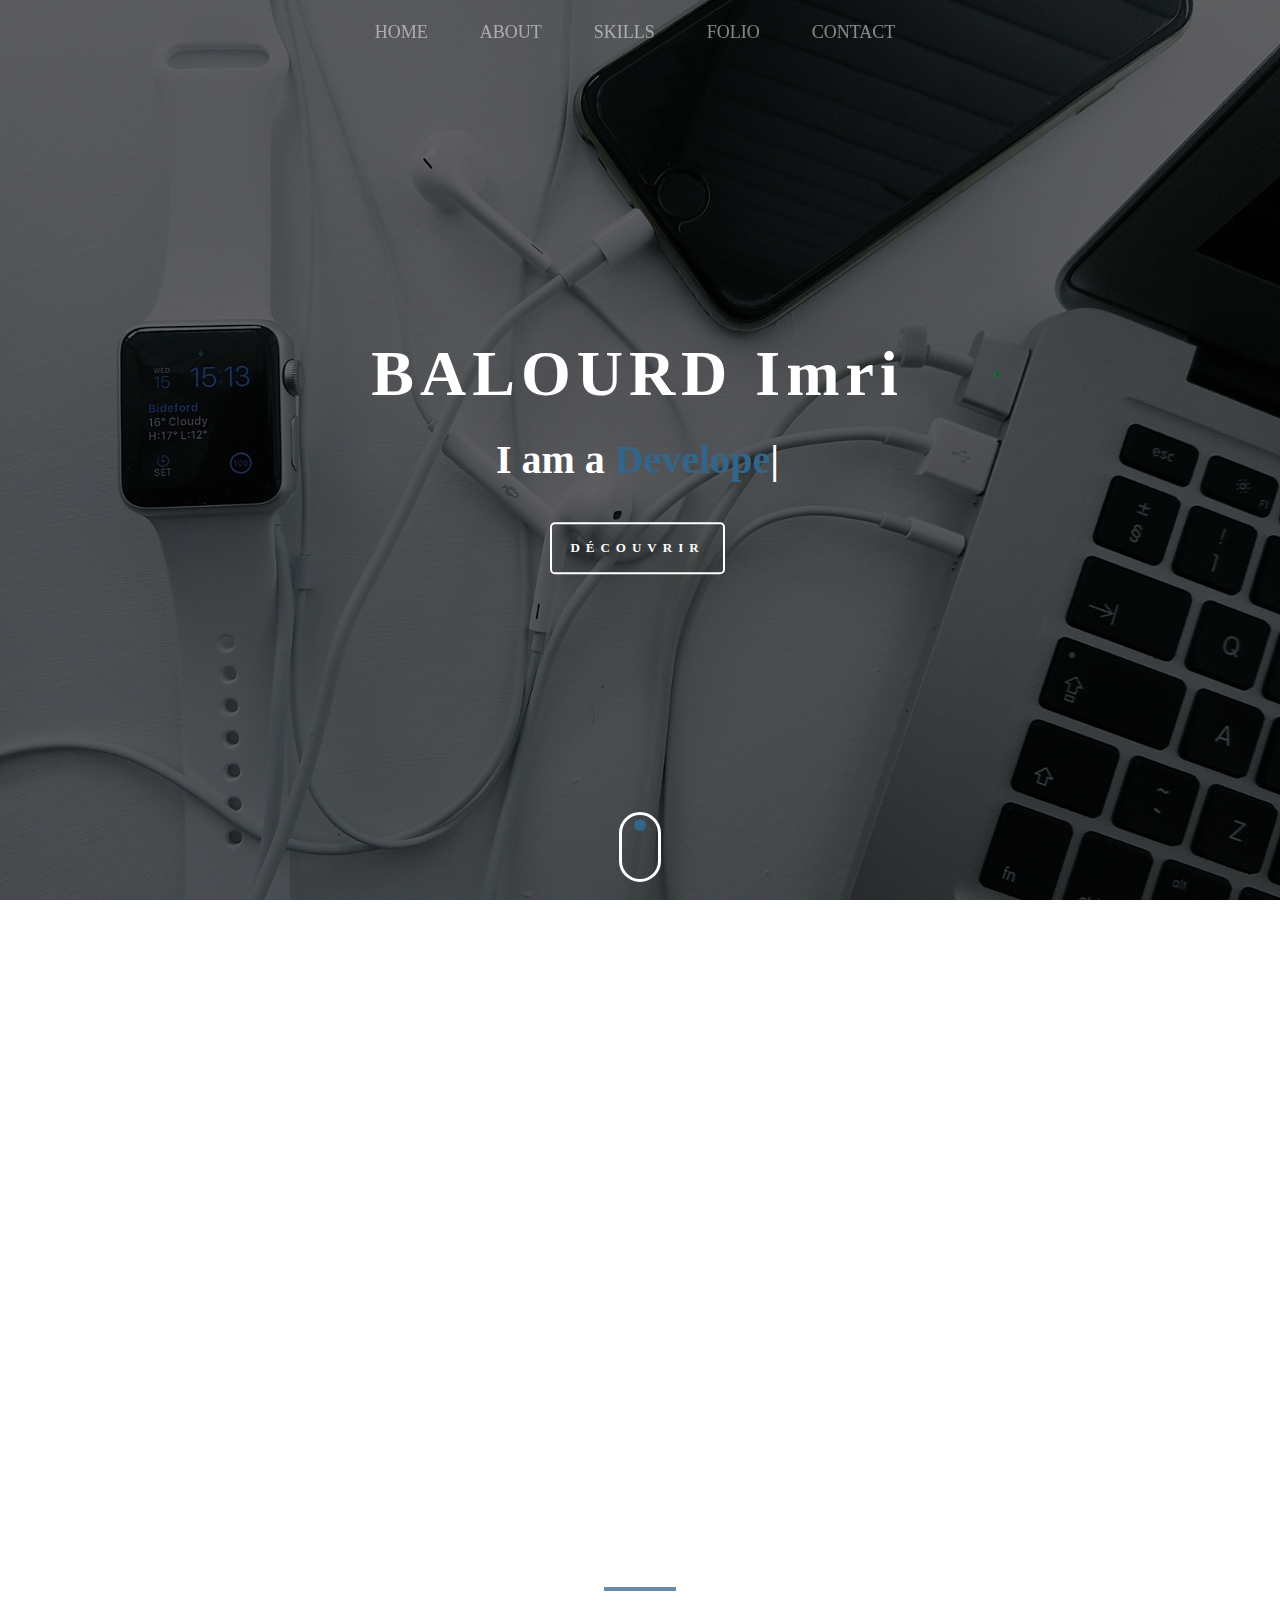
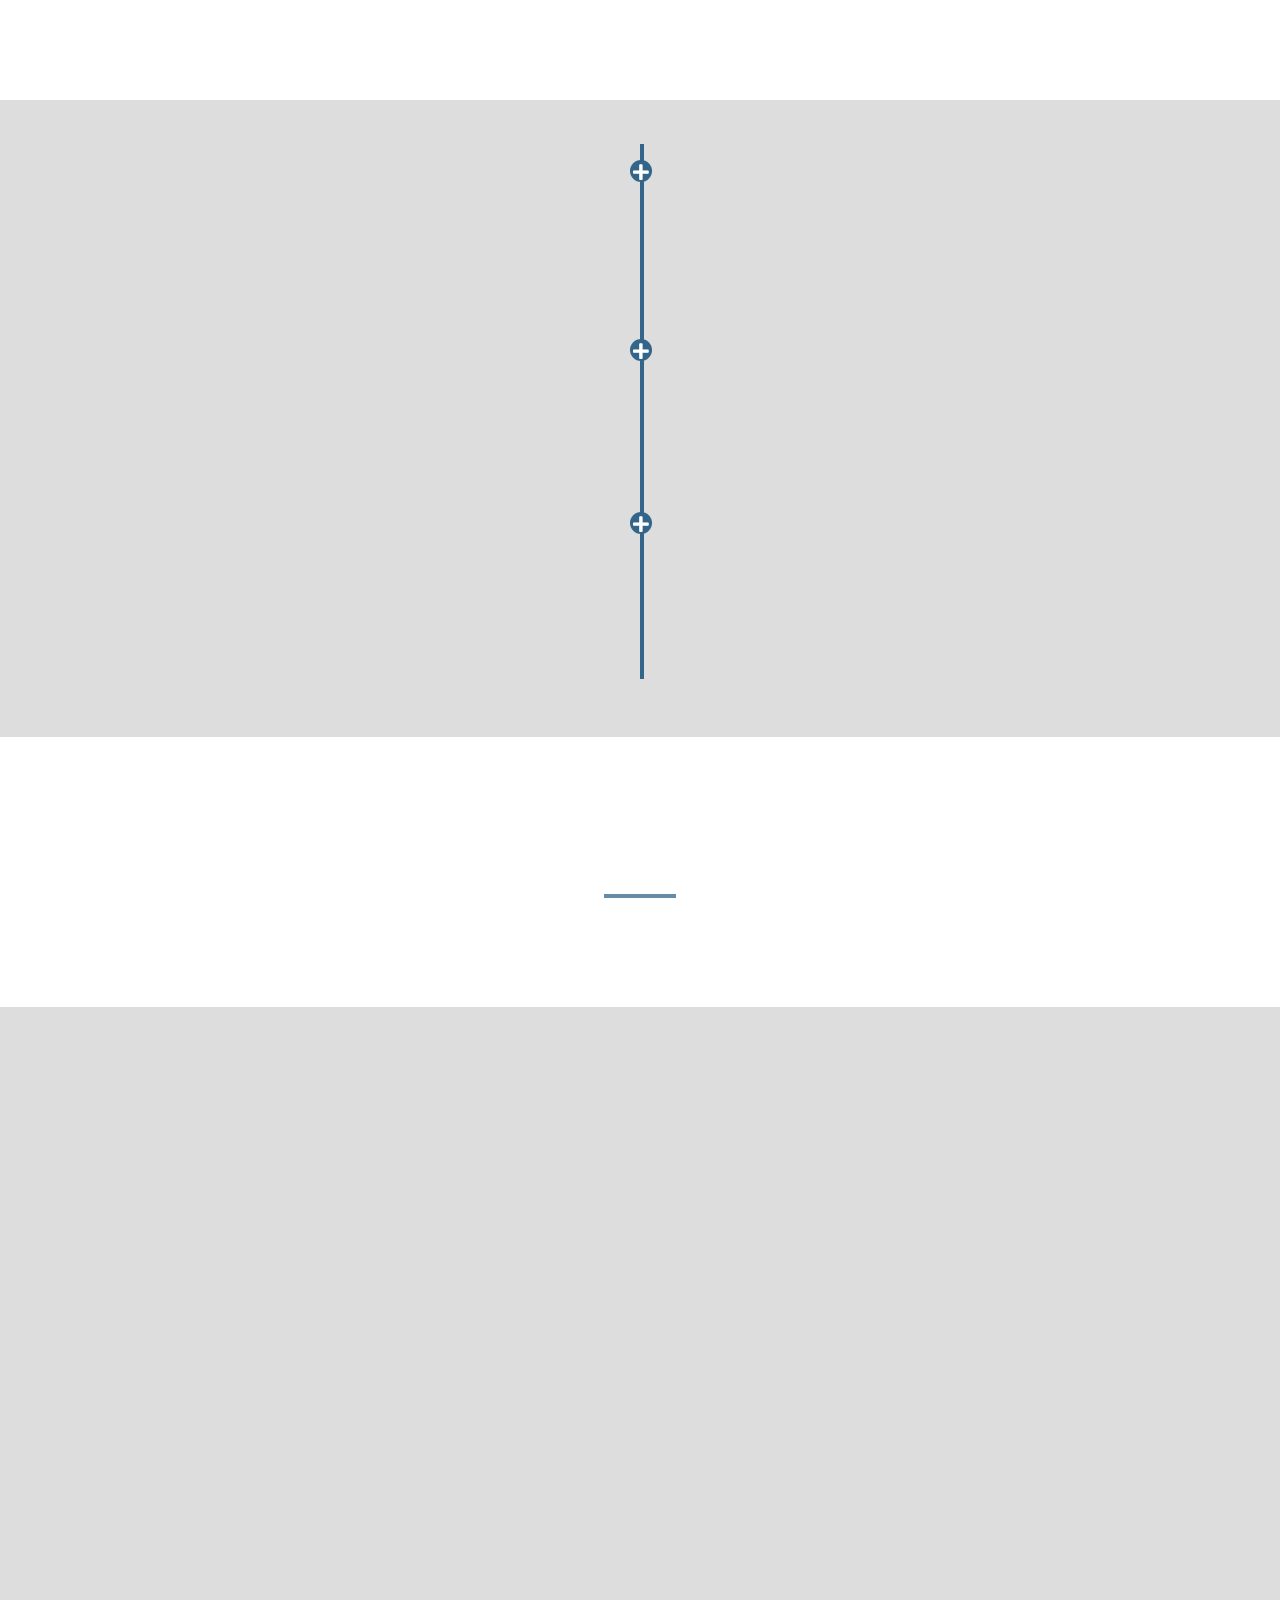
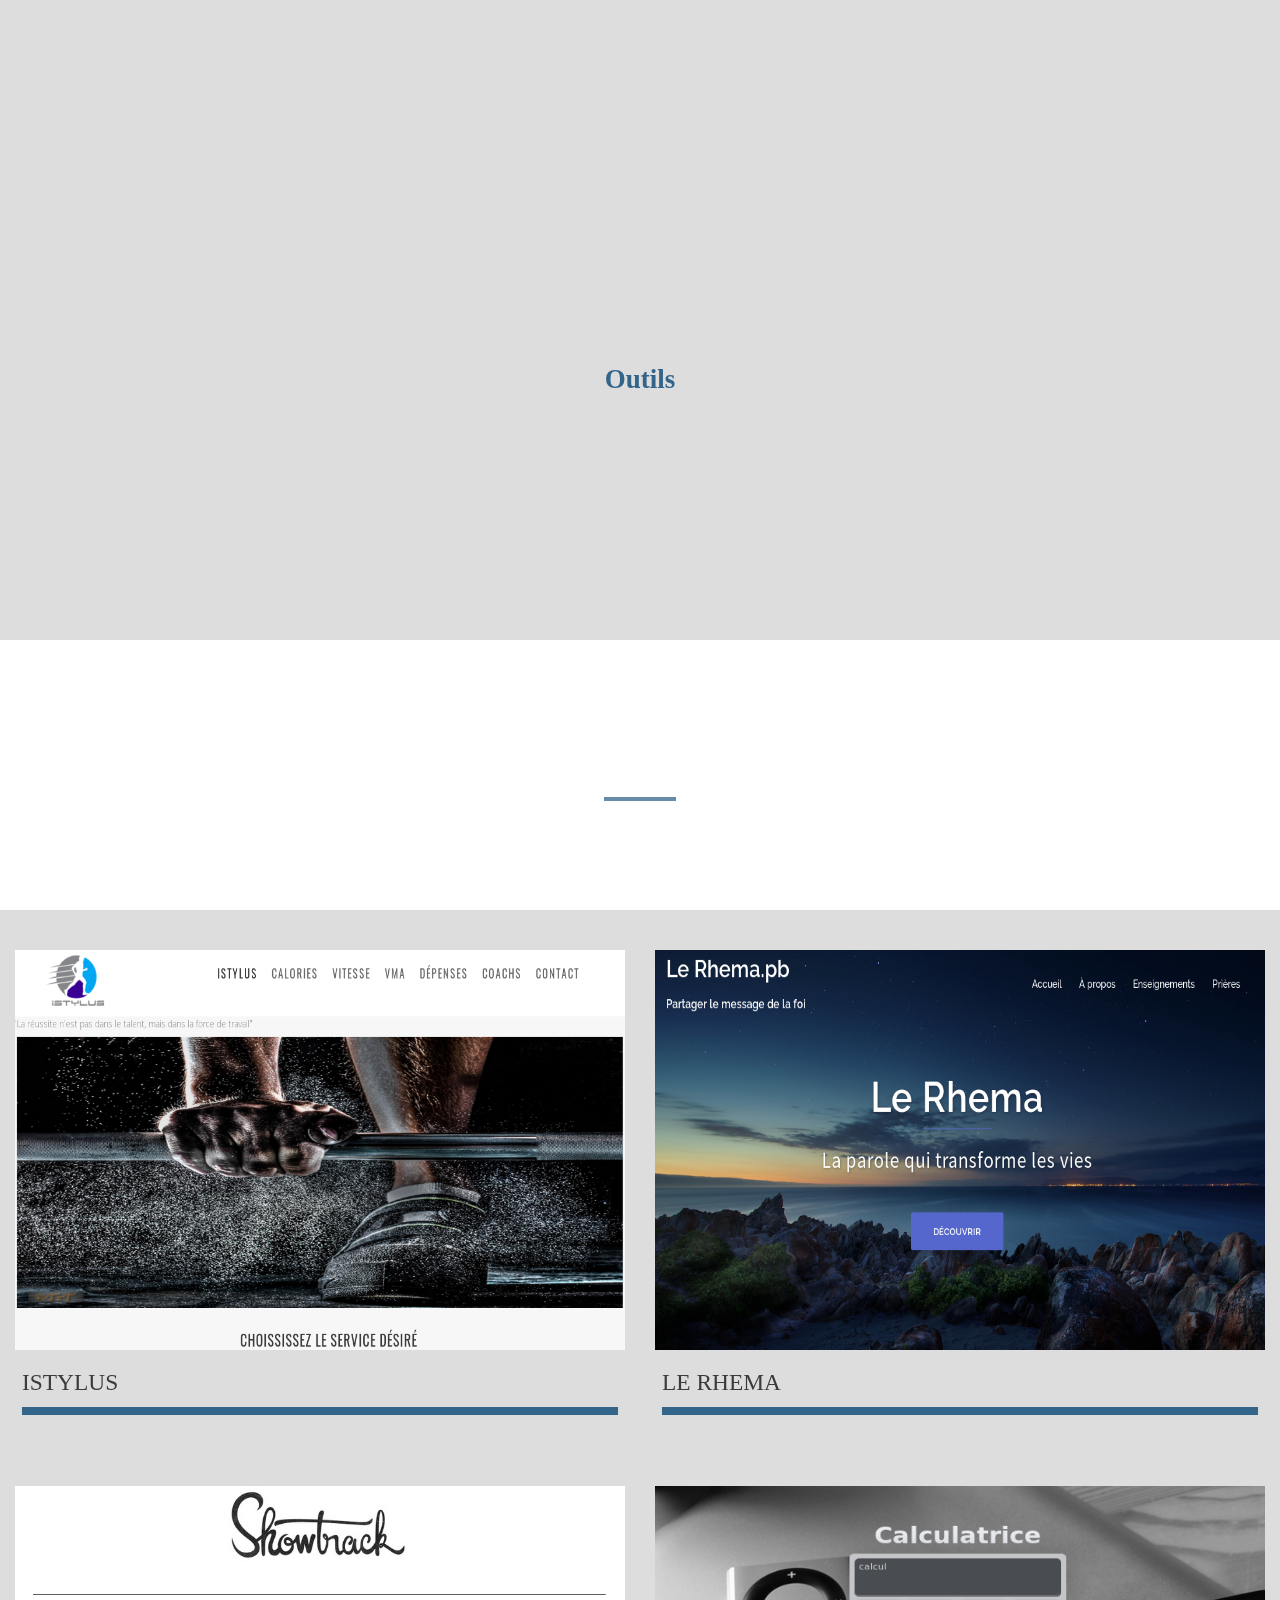
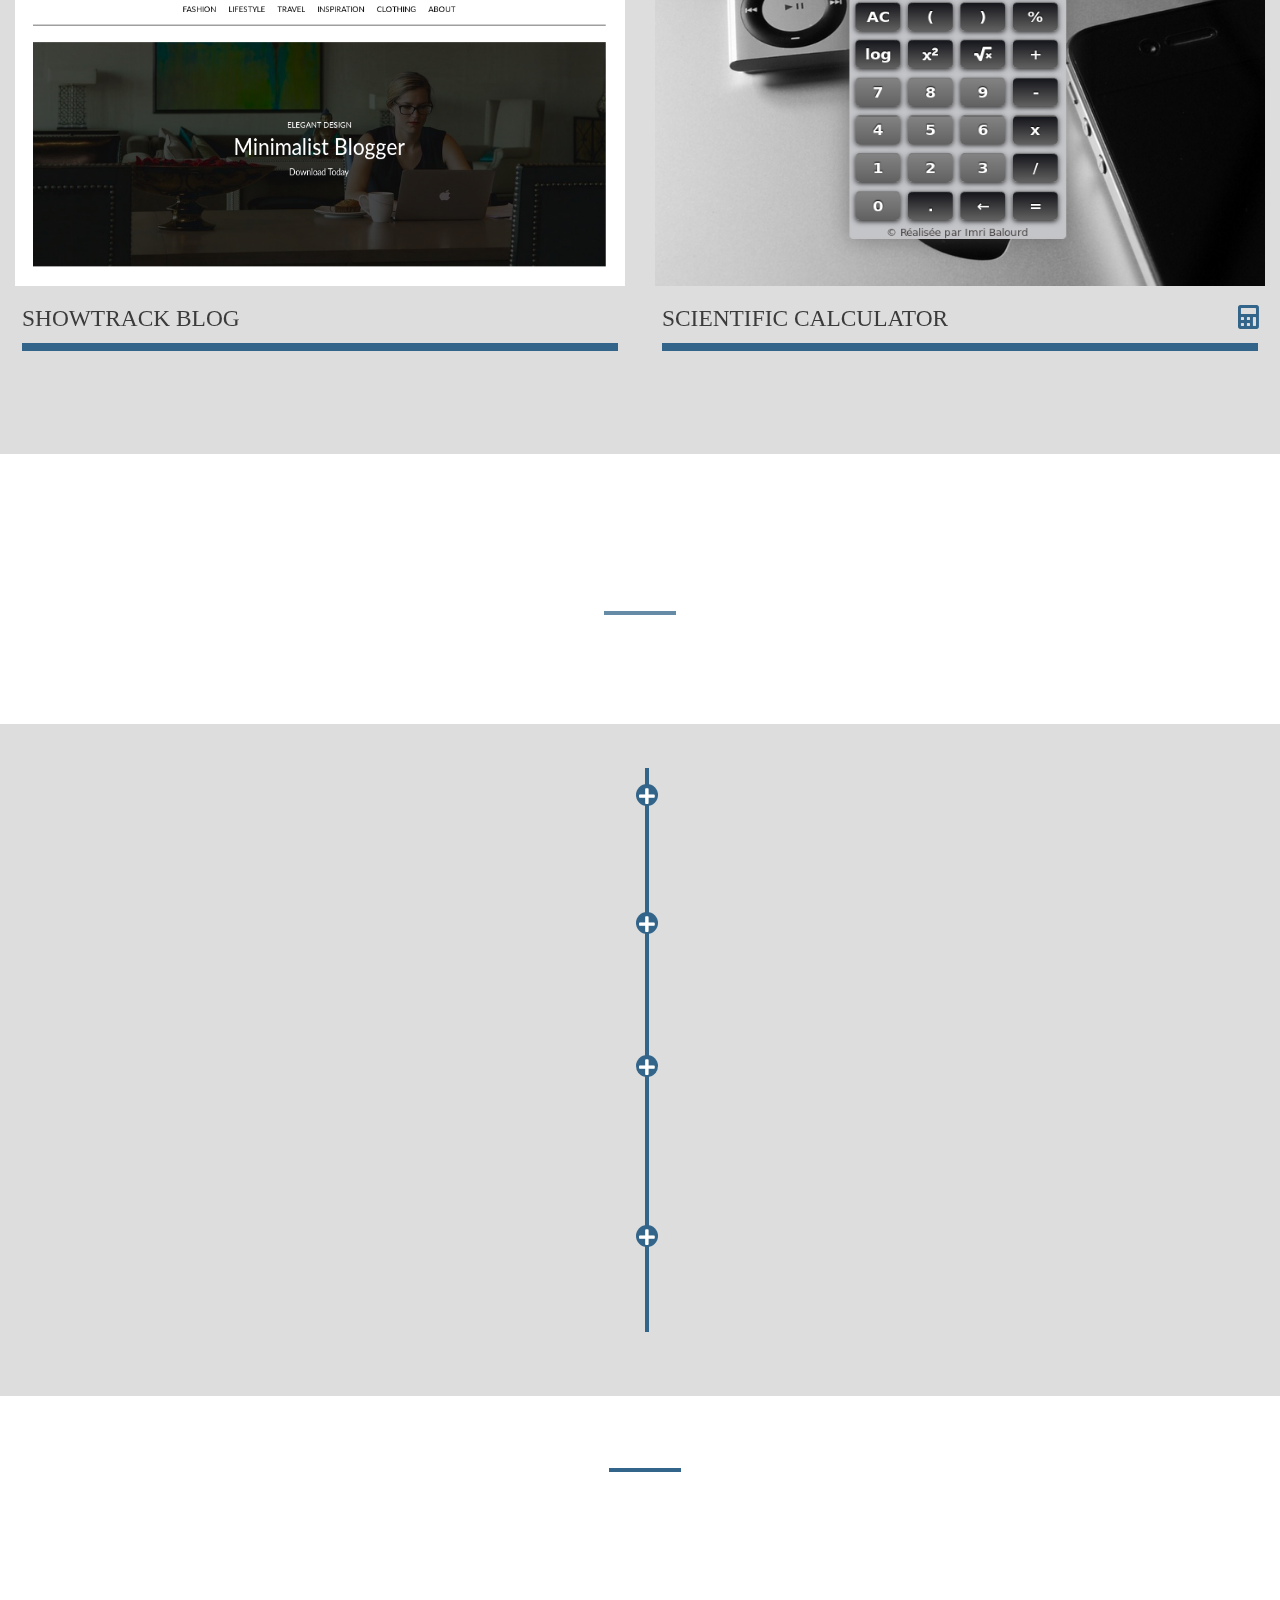
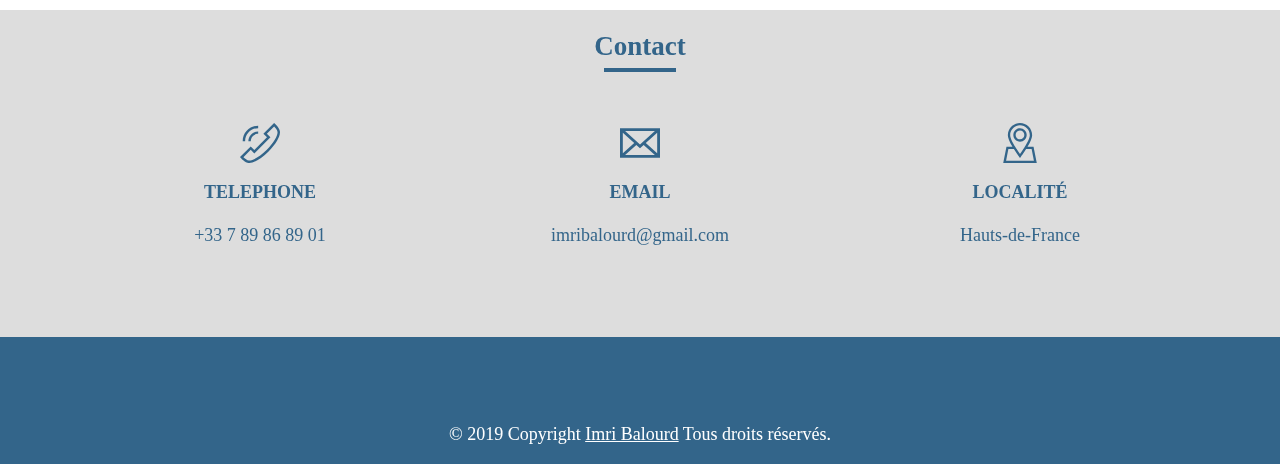
==== commit a48abb6e: "amelioration" ====
--- a/index.html
+++ b/index.html
@@ -92,7 +92,7 @@
                               Lorem ipsum dolor sit amet consectetur adipisicing elit. Velit nostrum inventore iste animi suscipit perspiciatis iusto explicabo, accusantium vel. 
                             <br>
                             Lorem ipsum dolor sit amet consectetur adipisicing elit. Deleniti voluptate tempora numquam nobis quasi eius hic ipsam? Quidem. Dicta voluptatibus ullam explicabo enim pariatur neque eaque suscipit nesciunt totam, omnis fugit veniam recusandae architecto, id a.</p> 
-                            <div class="presentation__bottom mt-4 d-flex justify-content-center"> <a href="StageImriBalourd.pdf">
+                            <div class="presentation__bottom mt-4 d-flex justify-content-center"> <a href="StageImriBalourdDev.pdf">
                               <button class="presentation__btn btn-outline-light btn-lg animated fadeInUp delay-1s" >
                                Mon CV
                               </button></a></div>    
@@ -287,7 +287,7 @@
                           <div class="folio__block col-lg-6 col-md-6 col-sm-6 class-item mt-3 mb-5">
                             <div class="item-thumbnail readmore">
                               <picture>
-                                <source srcset="img/calculatorMini.png" media="(max-width: 400px)" > 
+                                <source srcset="img/calculatorMini.png" media="(max-width: 898px)" > 
                                 <img src="img/calculator.png" >
                               </picture>
                                 <span class="overthumb"></span>
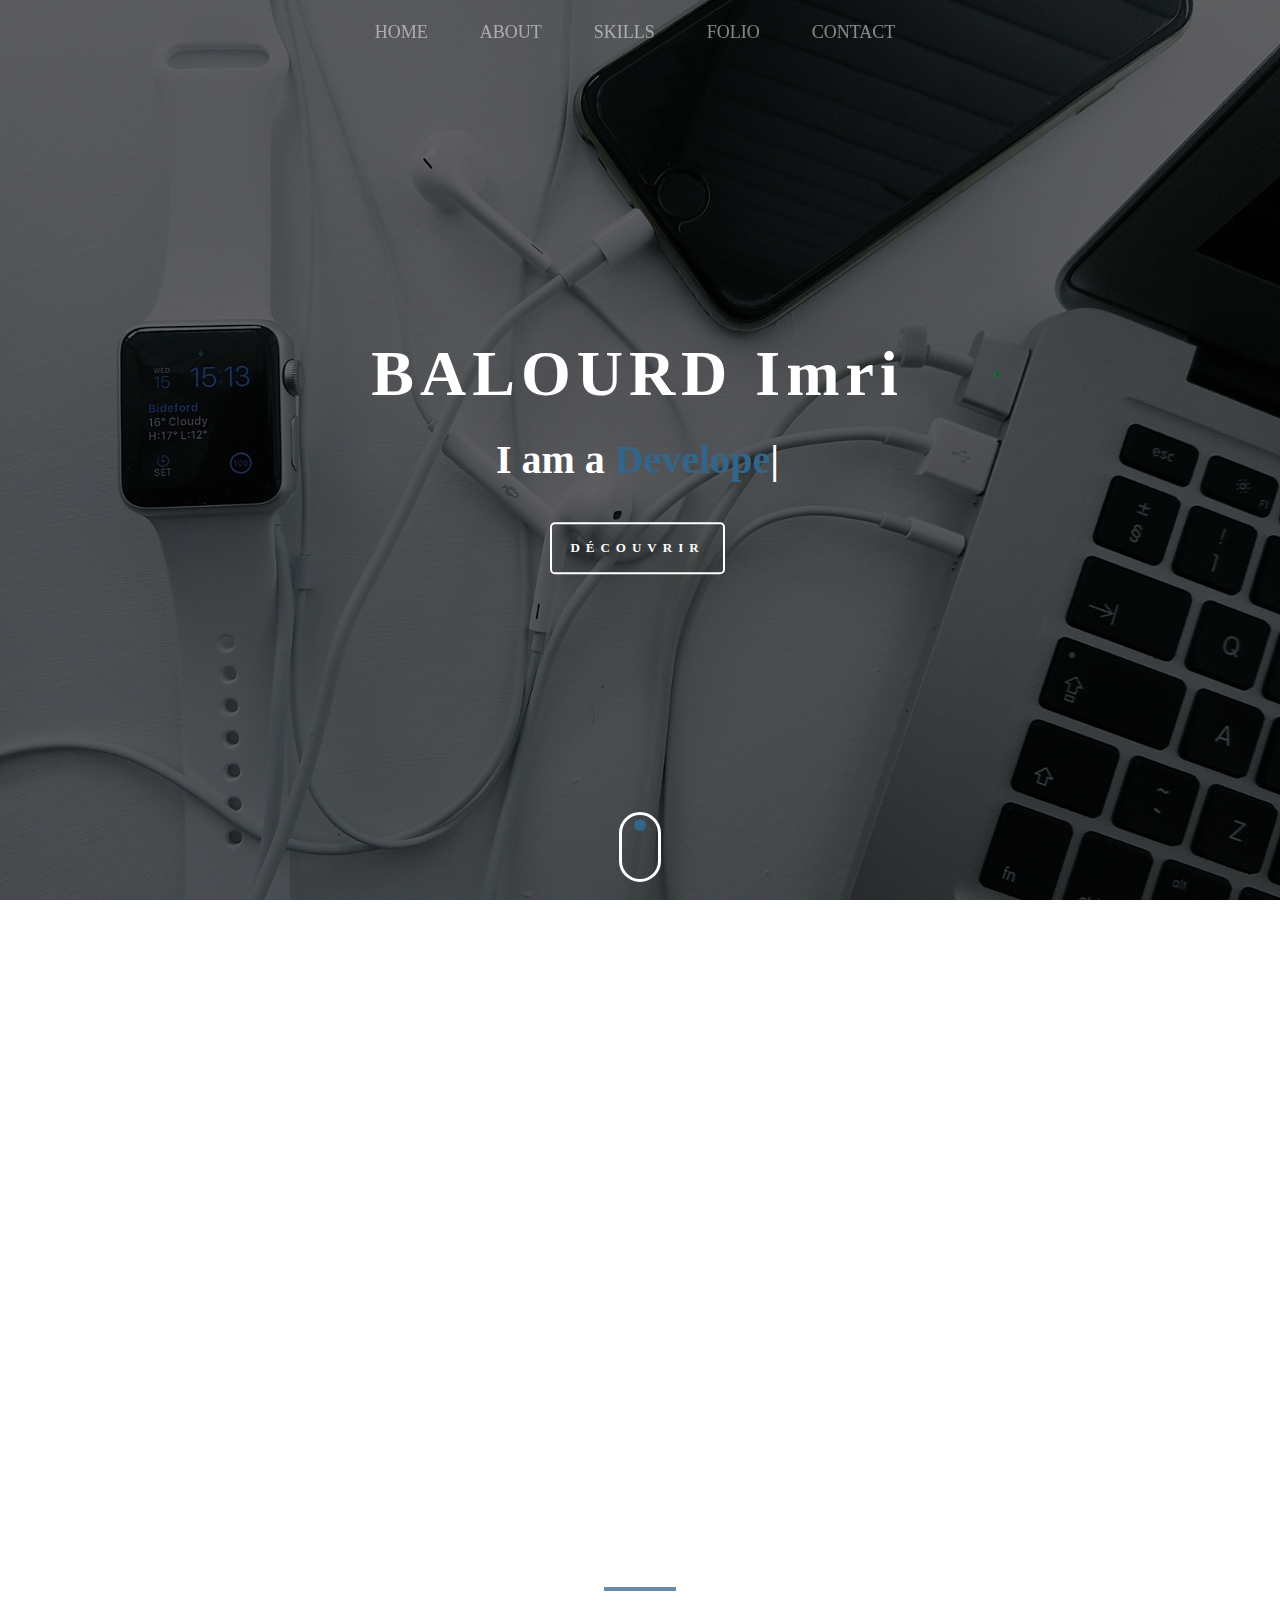
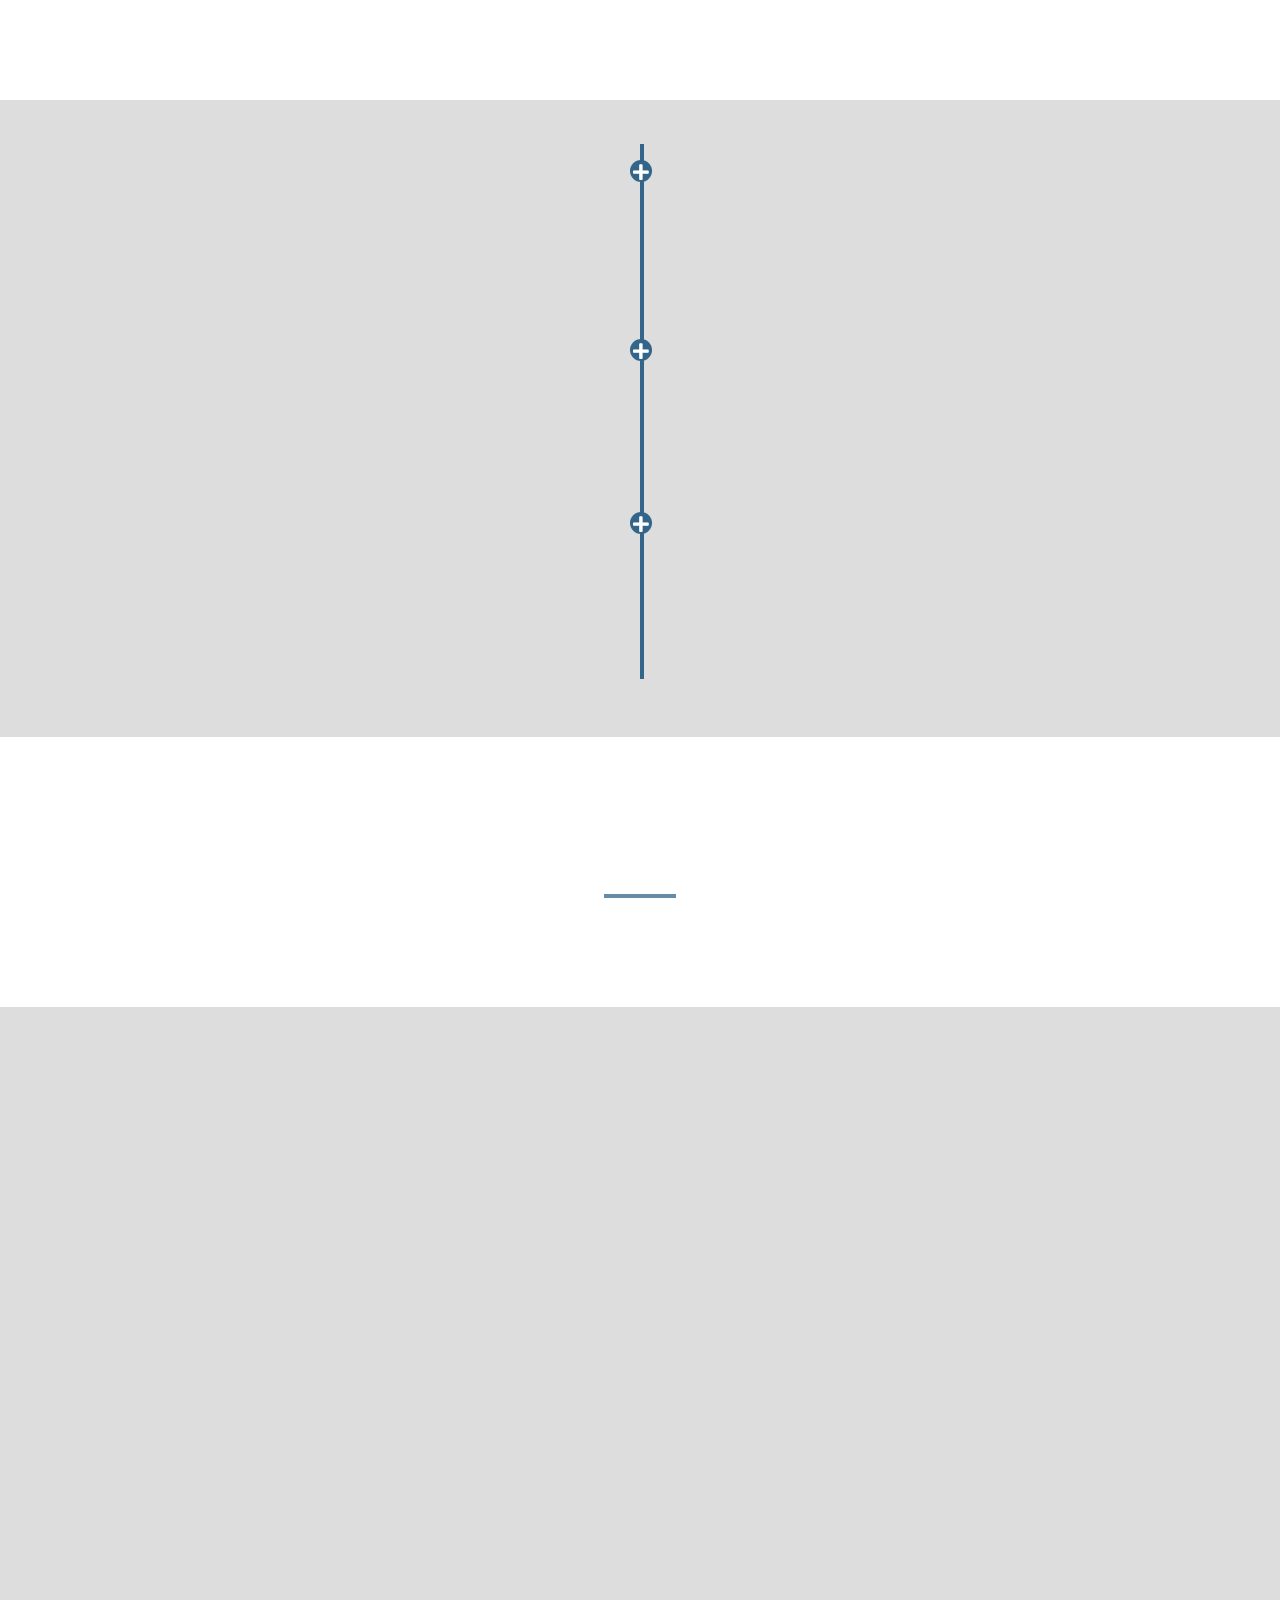
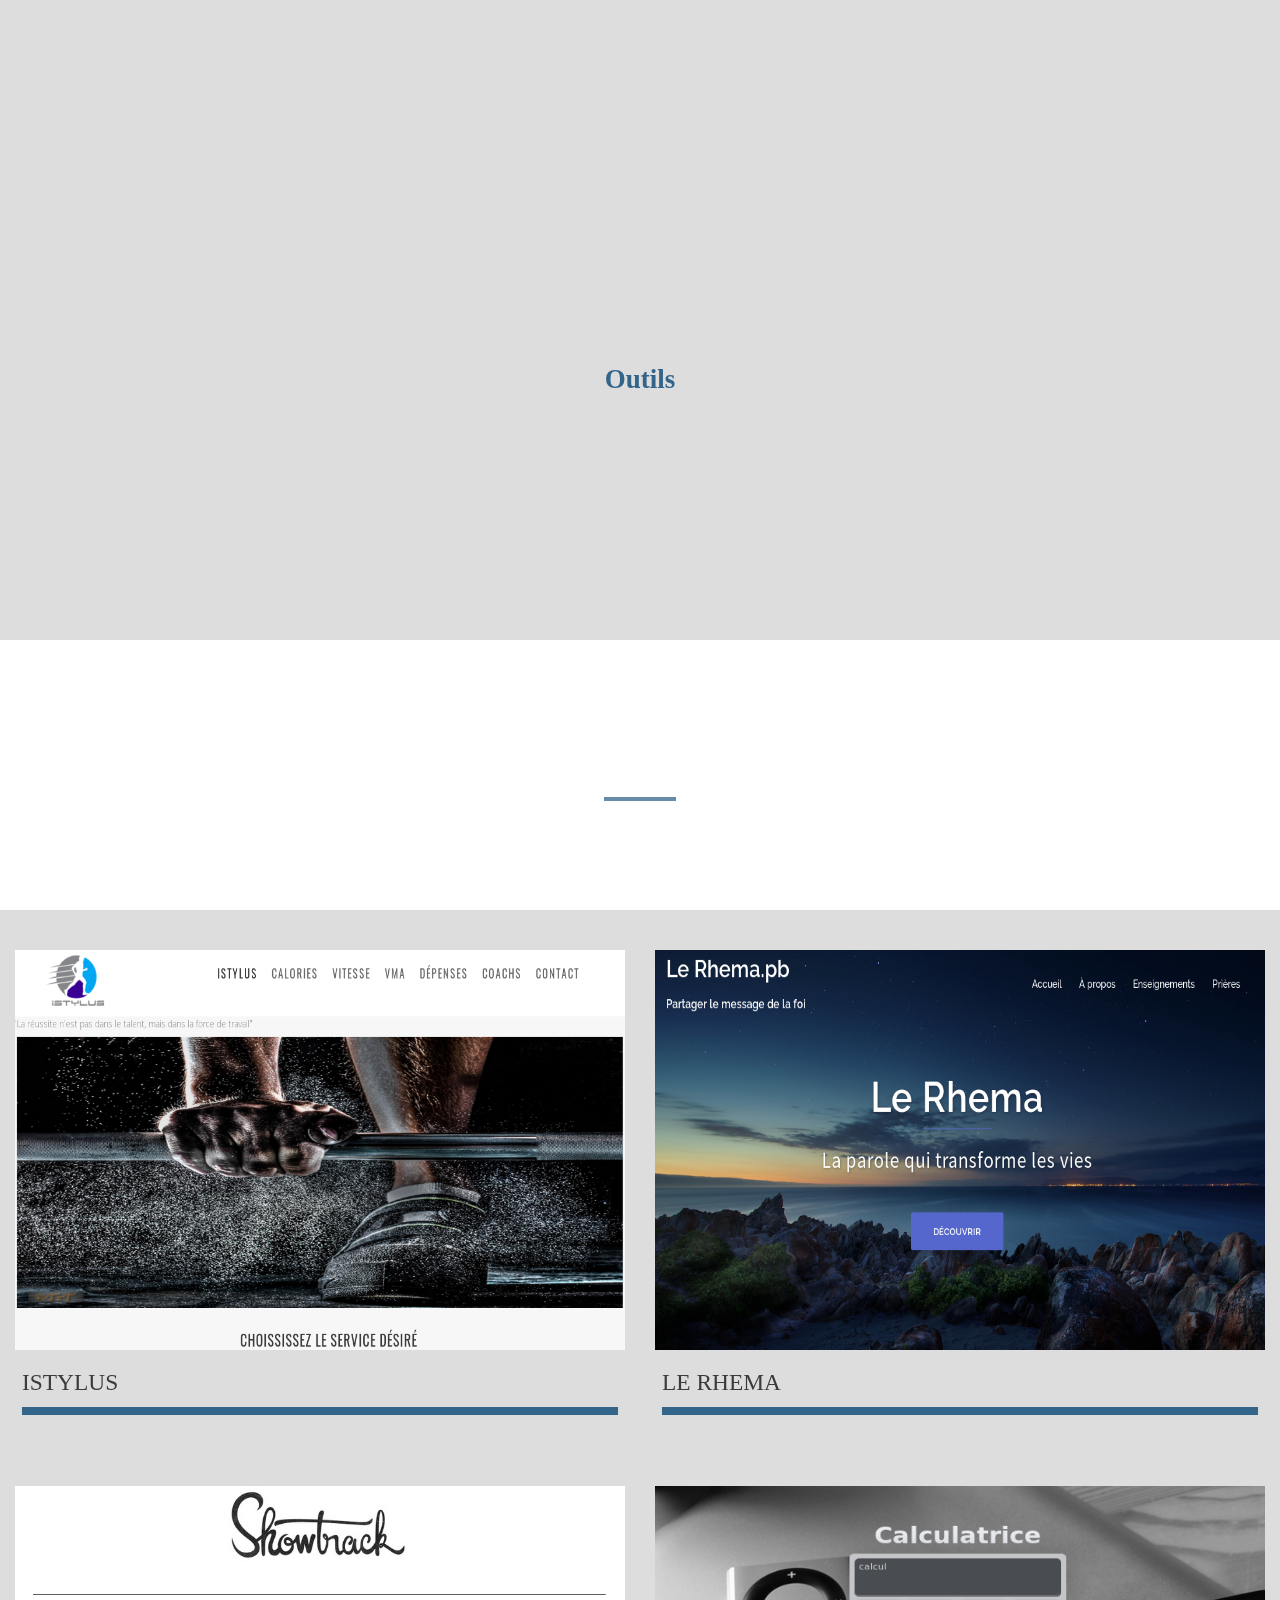
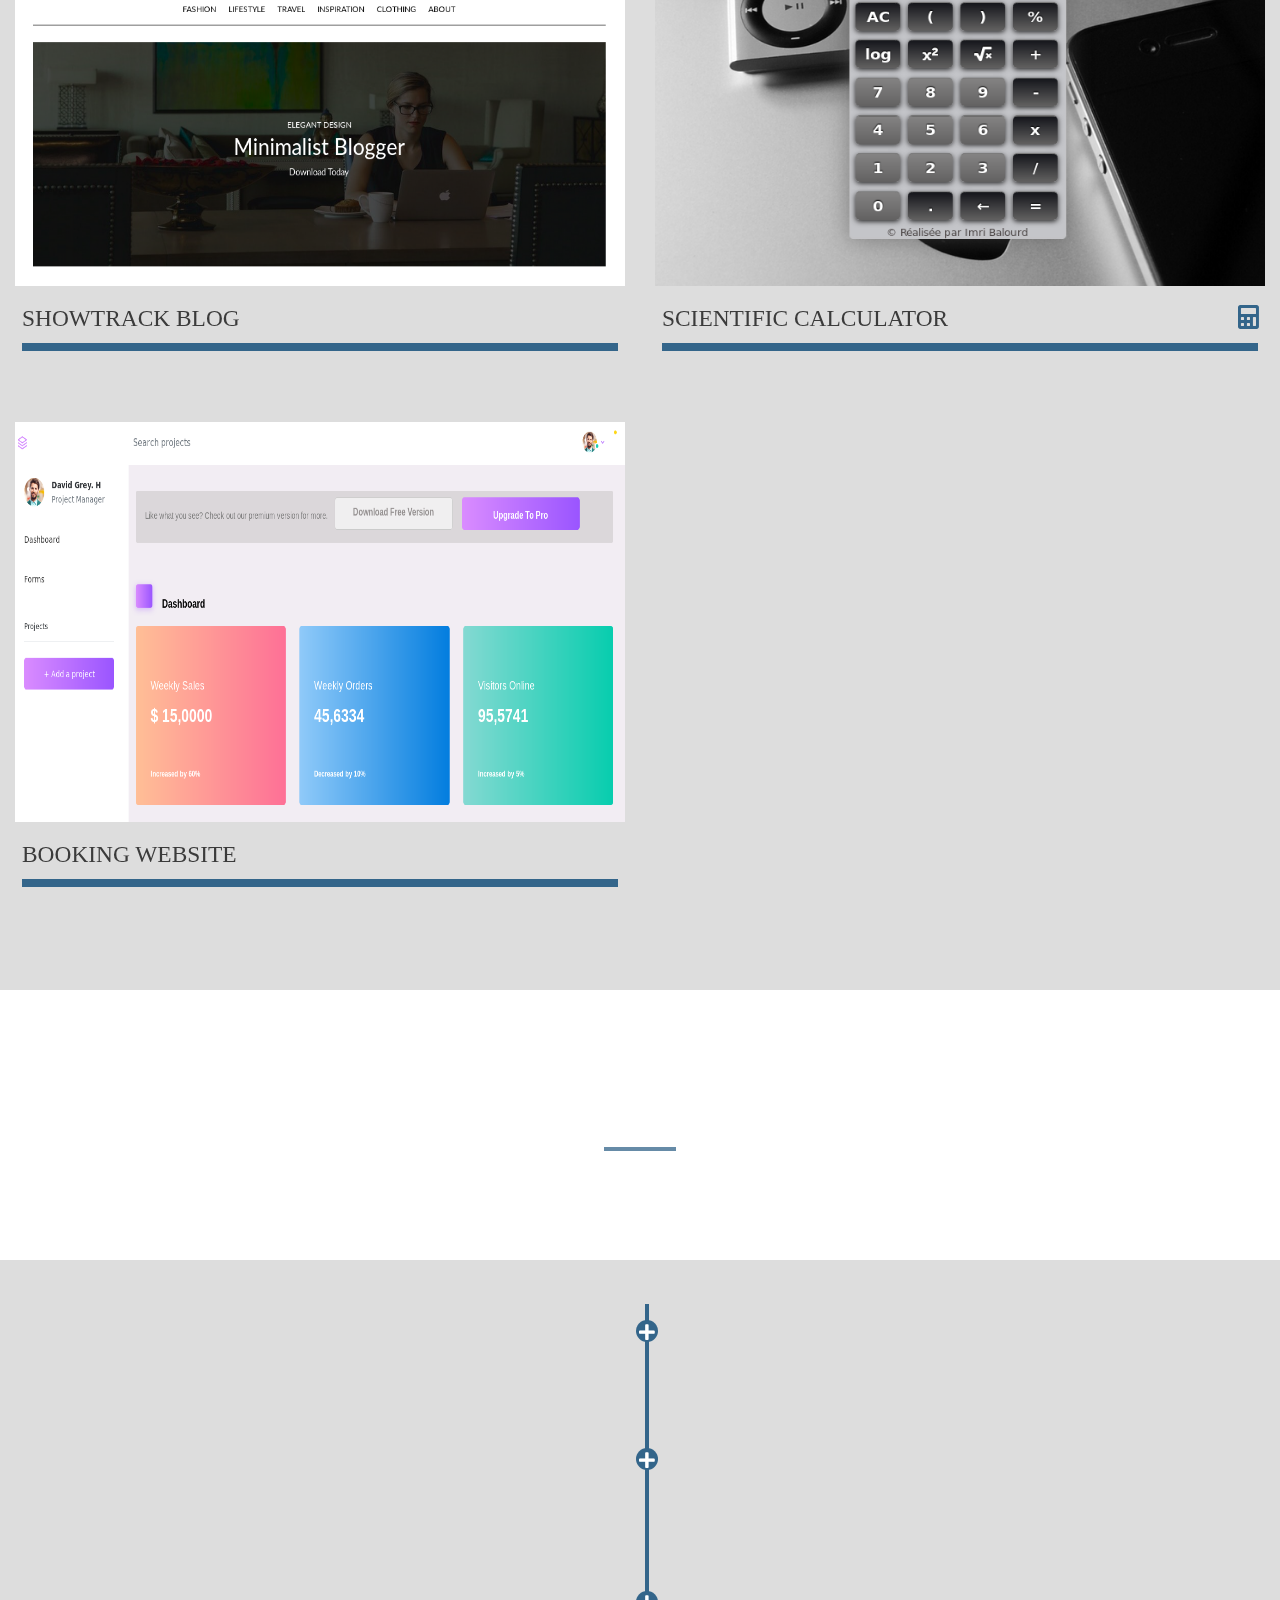
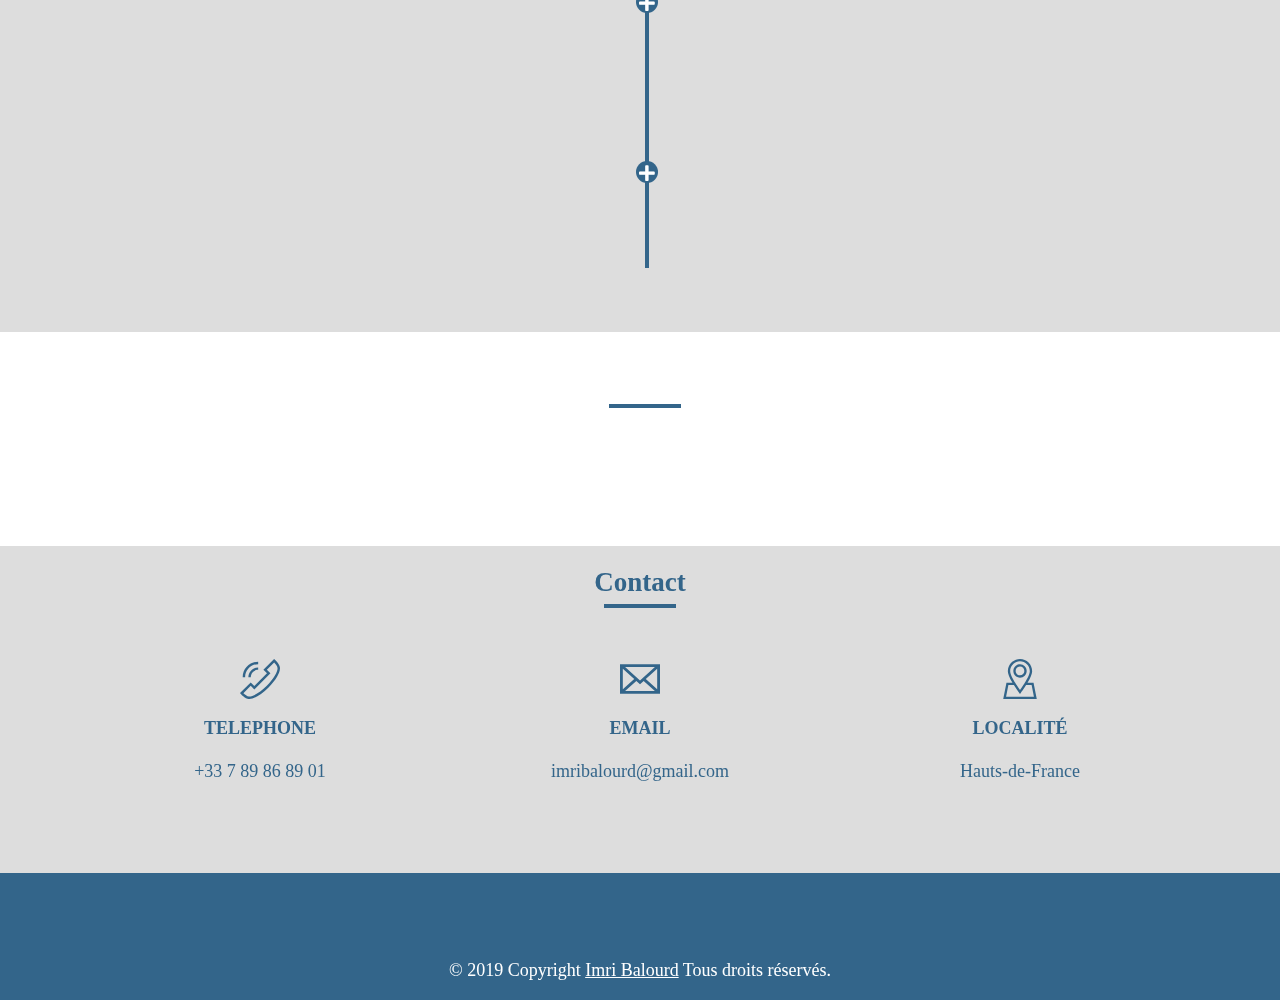
==== commit 52066a9c: "Ajout du site booking" ====
--- a/index.html
+++ b/index.html
@@ -296,6 +296,18 @@
                             <h3 class="d-flex justify-content-between align-items-baseline"><a href="projects/calculator/index.html" target="_blank"> Scientific calculator </a><i class="fas fa-calculator"></i></h3>
                           </div>
 
+                          <div class="folio__block col-lg-6 col-md-6 col-sm-6 class-item mt-3 mb-5">
+                            <div class="item-thumbnail readmore">
+                              <picture>
+                                <source srcset="img/reservationMini.png" media="(max-width: 898px)" > 
+                                <img src="img/reservationSite.png" >
+                              </picture>
+                                <span class="overthumb"></span>
+                                <div class="icons"><a href="projects/reservation/index.html" target="_blank">Ticket reservation website</a></div>
+                            </div>
+                            <h3 class="d-flex justify-content-between align-items-baseline"><a href="projects/reservation/index.html" target="_blank"> Booking website </a></h3>
+                          </div>
+
                               
                             </div>
                           </div> 
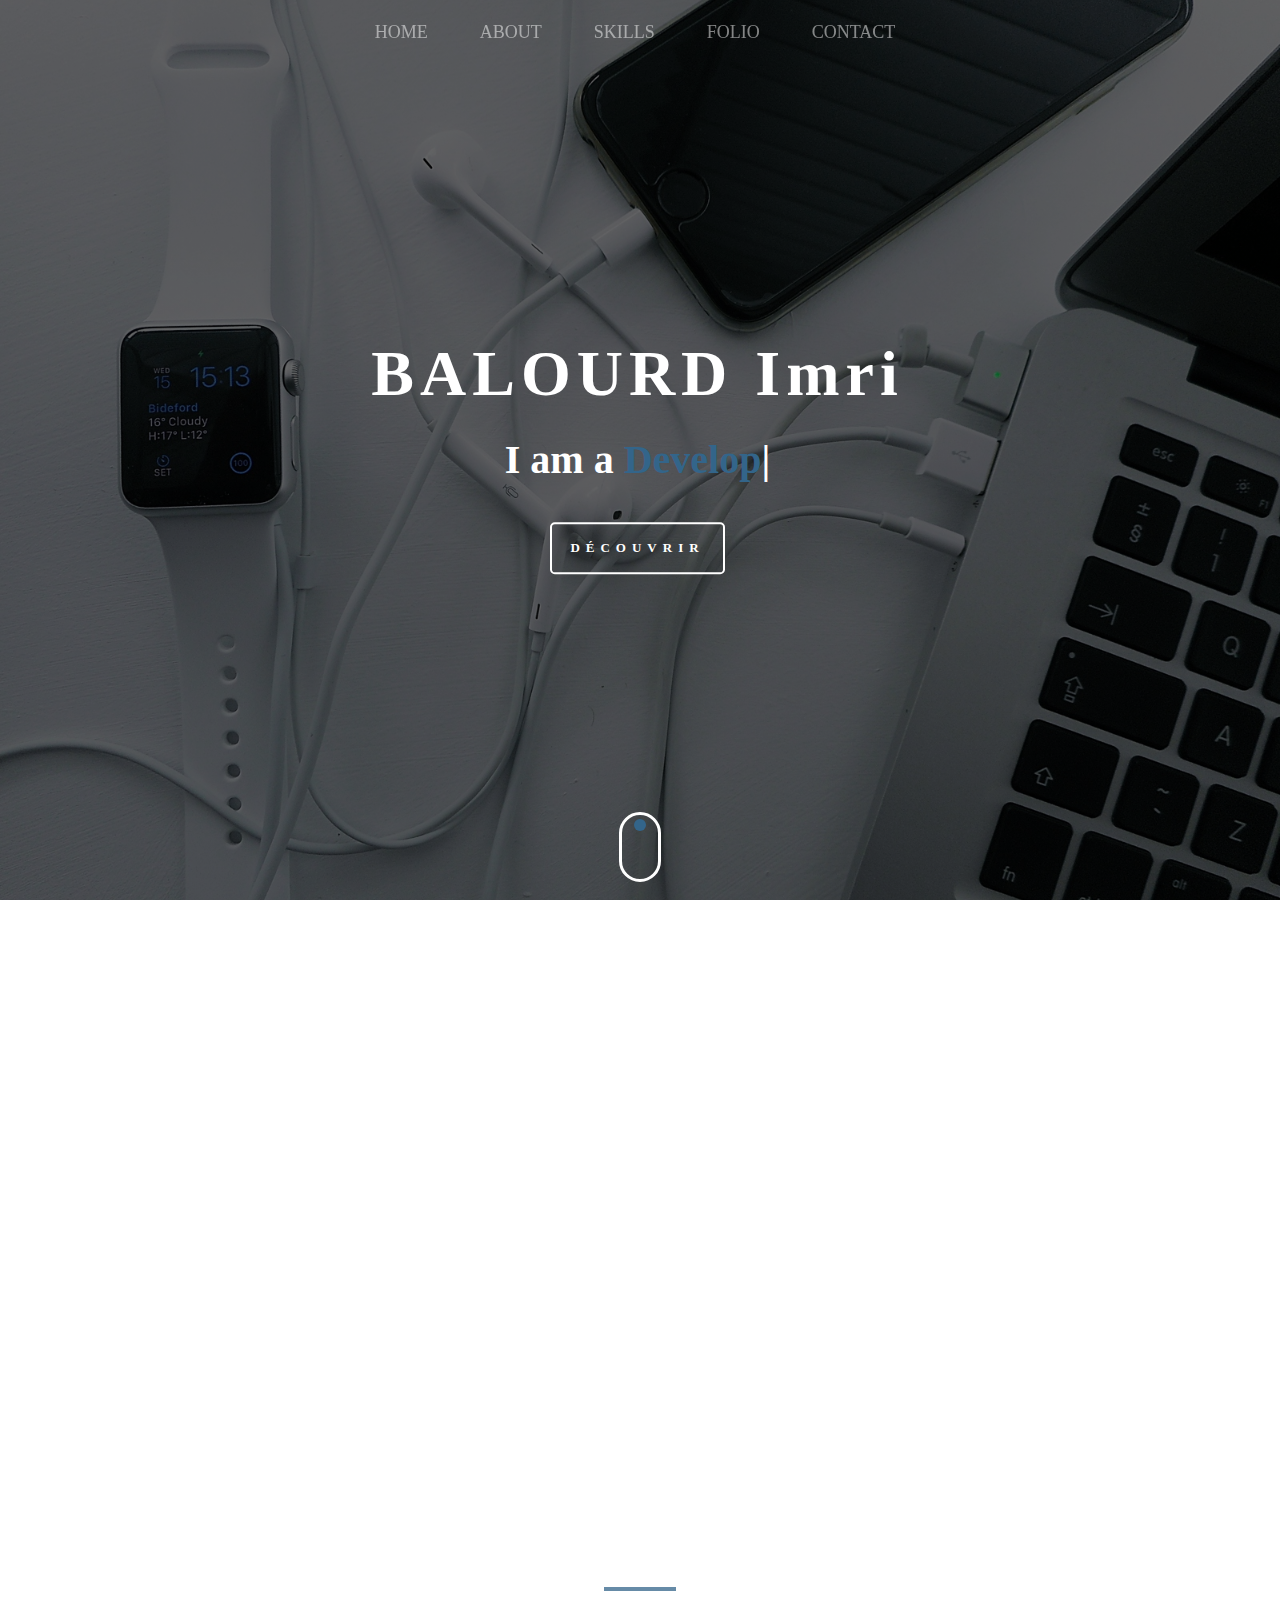
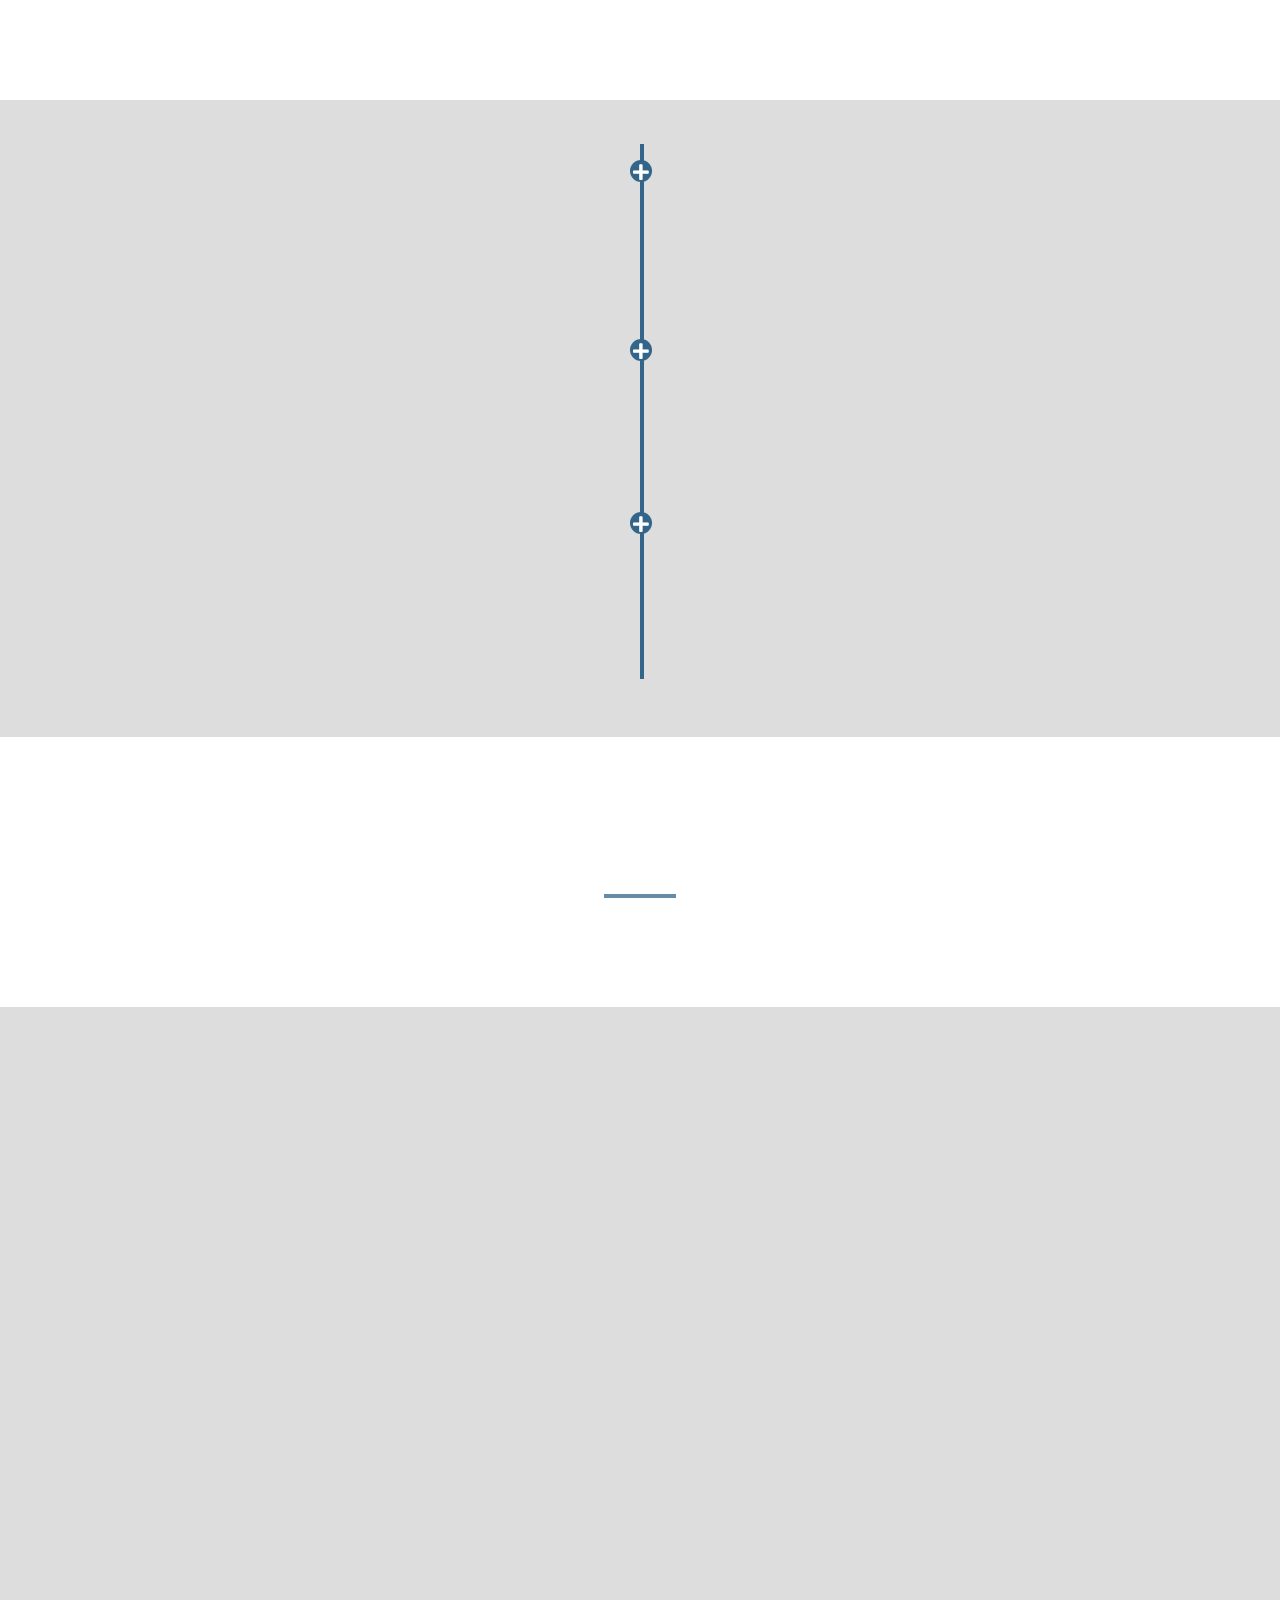
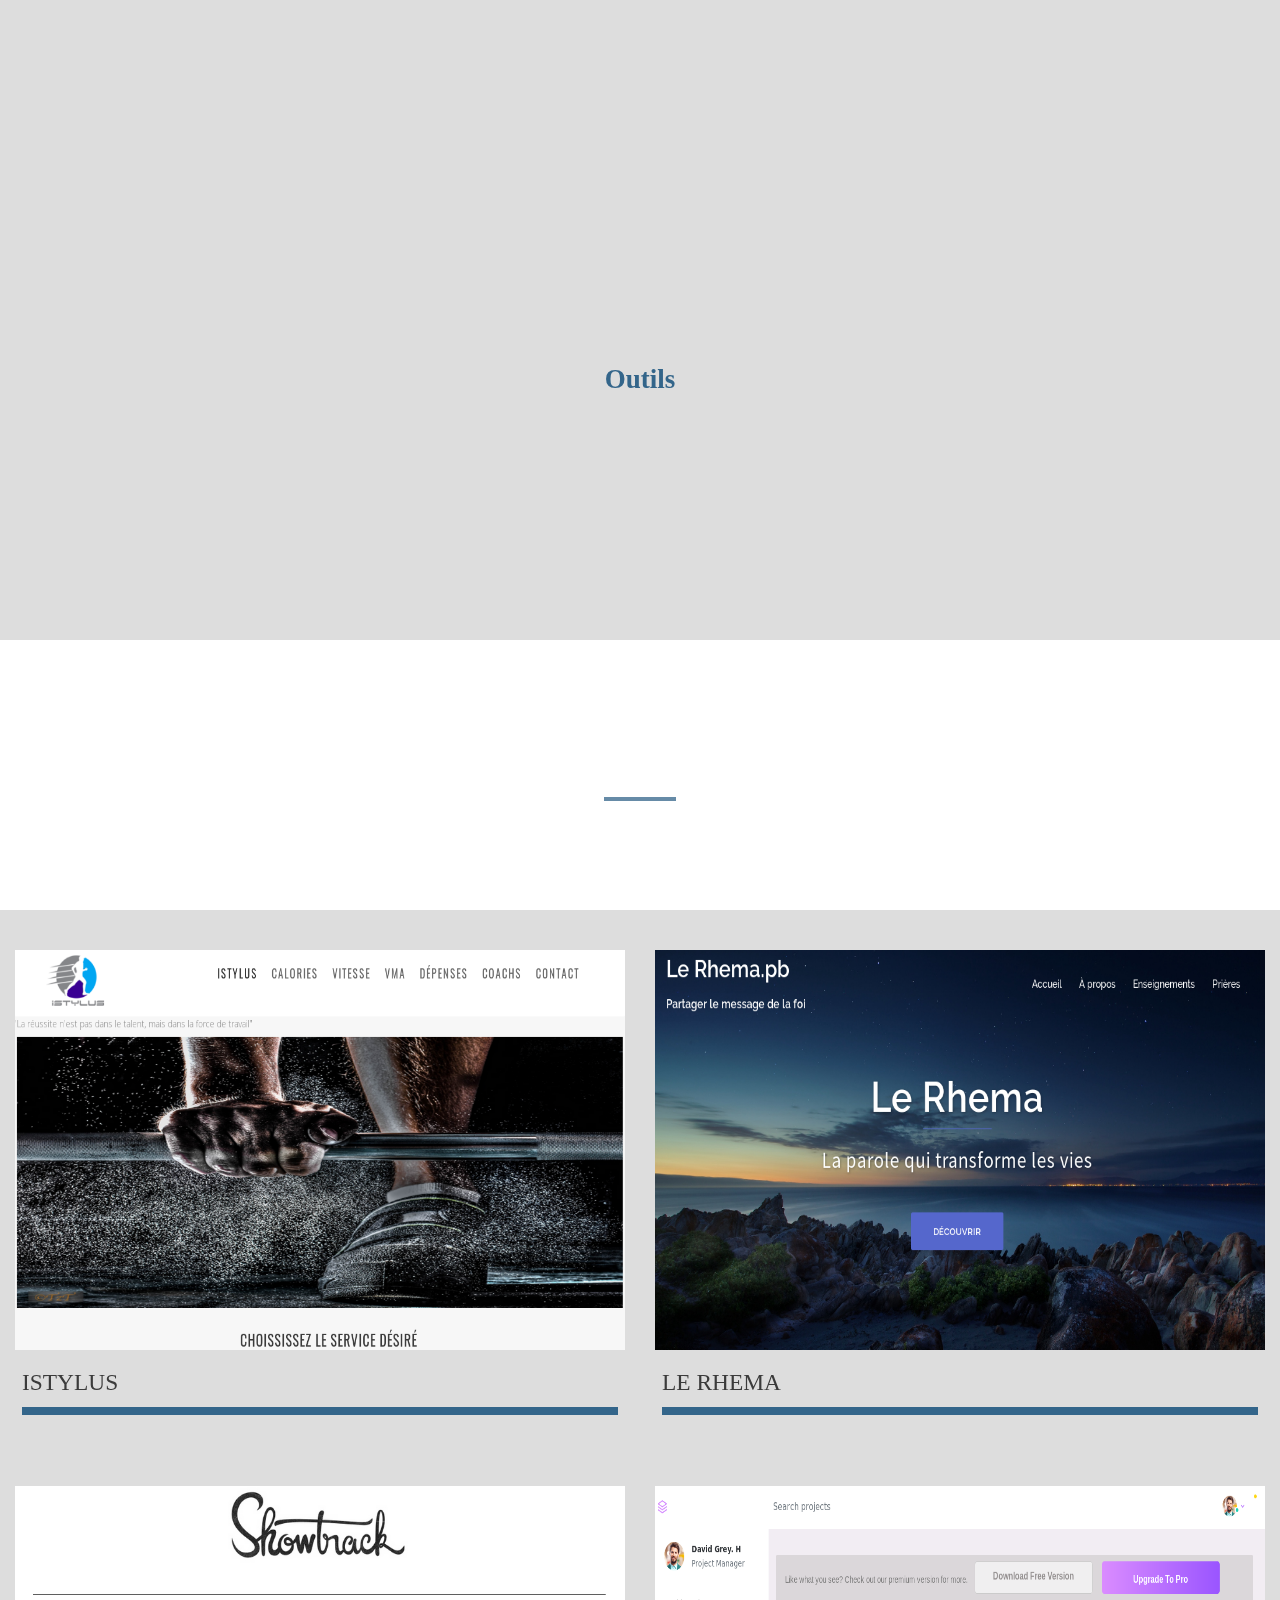
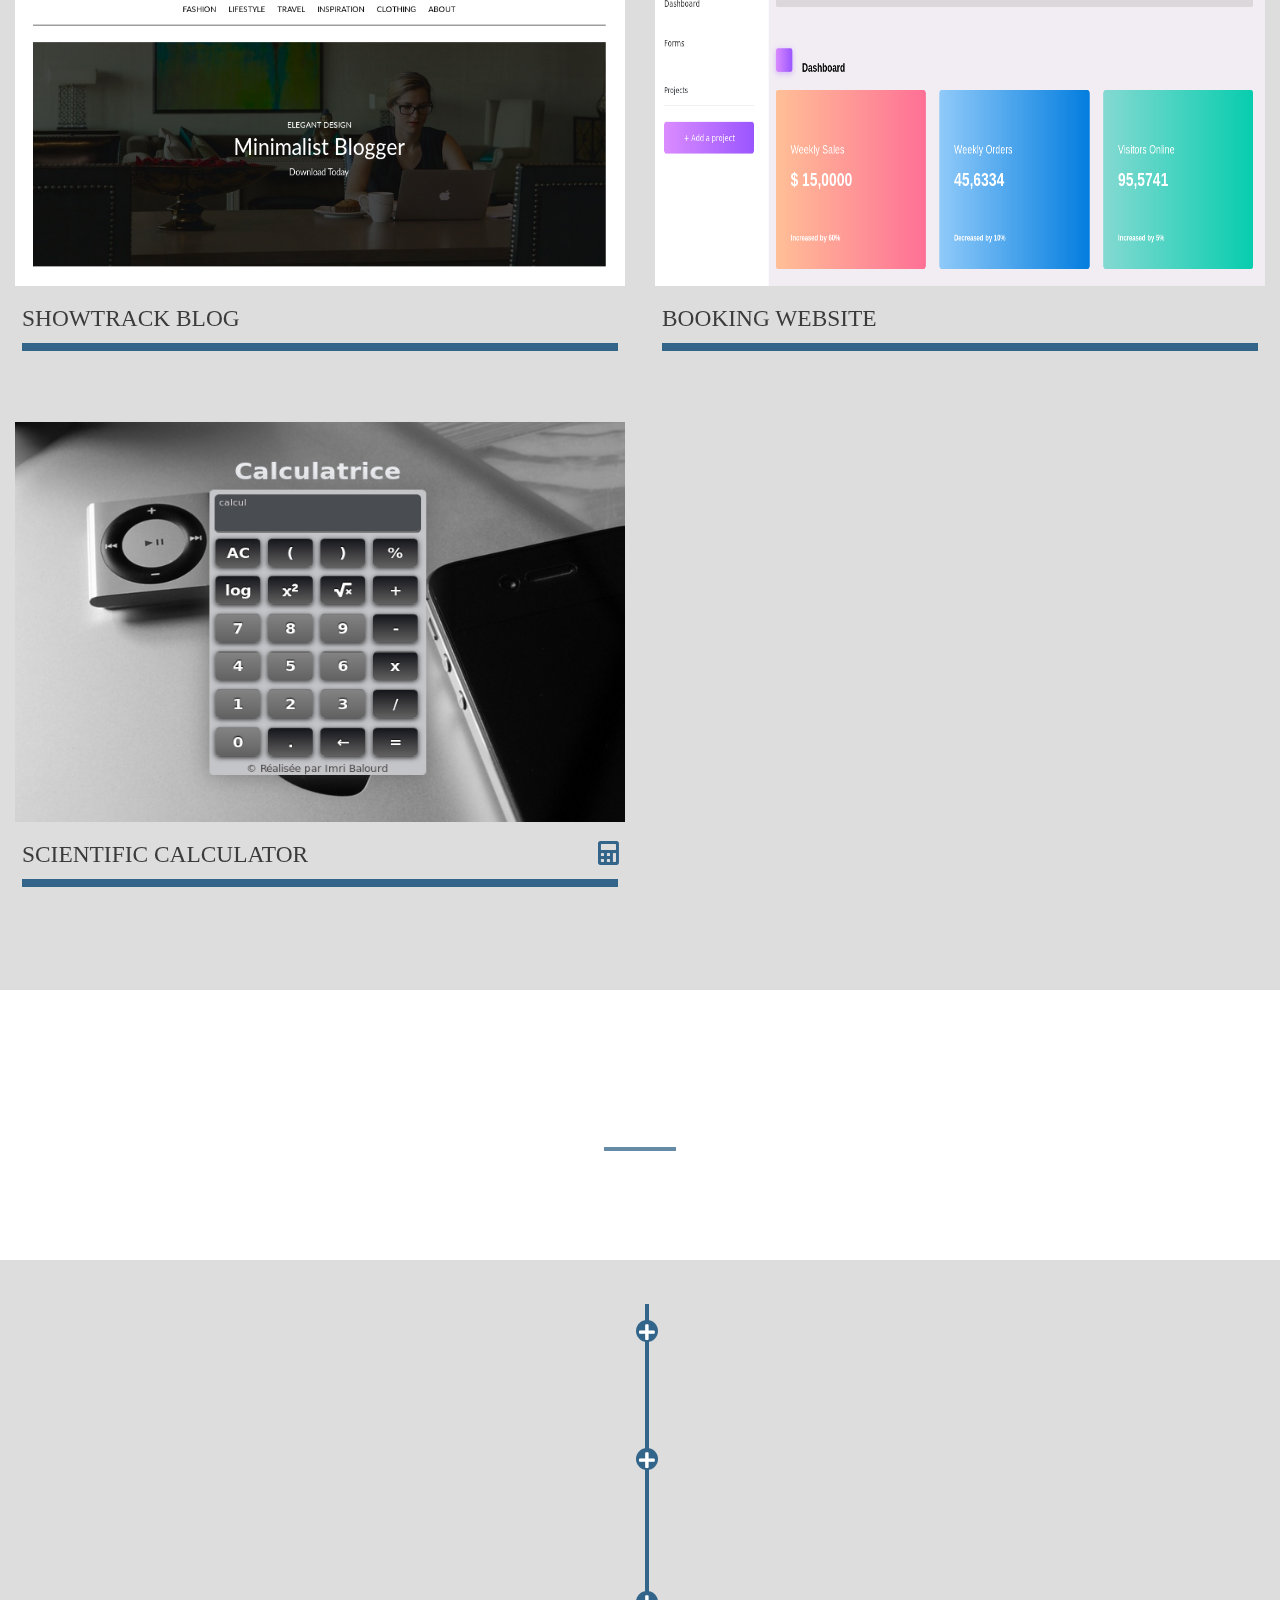
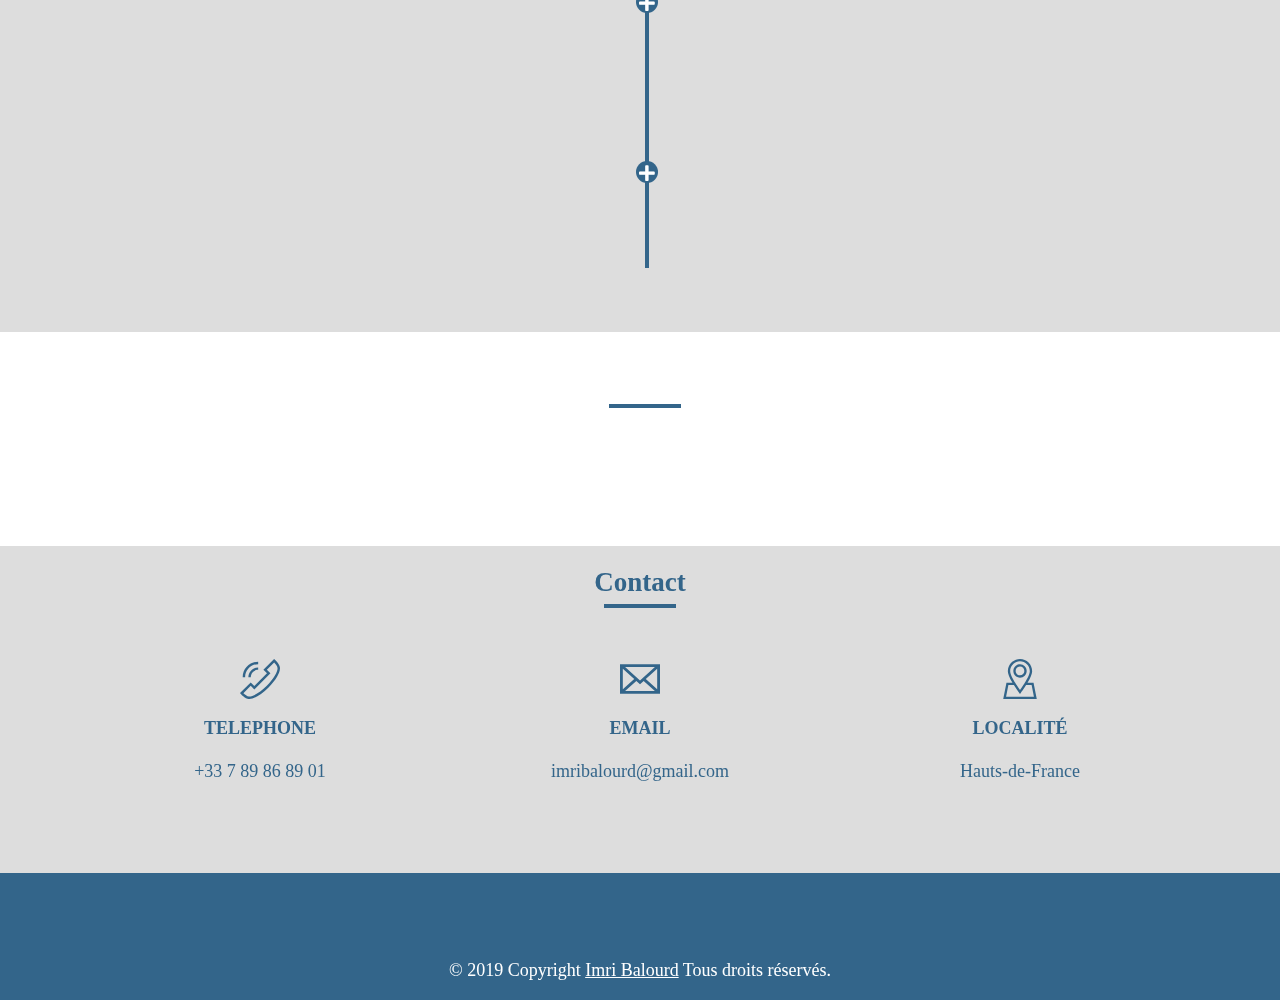
==== commit 15bcba46: "Reorganisation de folio" ====
--- a/index.html
+++ b/index.html
@@ -284,17 +284,7 @@
                               <h3><a href="projects/showtrack_website/index.html" target="_blank">Showtrack Blog<i ></i></a></h3>
                             </div>
 
-                          <div class="folio__block col-lg-6 col-md-6 col-sm-6 class-item mt-3 mb-5">
-                            <div class="item-thumbnail readmore">
-                              <picture>
-                                <source srcset="img/calculatorMini.png" media="(max-width: 898px)" > 
-                                <img src="img/calculator.png" >
-                              </picture>
-                                <span class="overthumb"></span>
-                                <div class="icons"><a href="projects/calculator/index.html" target="_blank">Scientific calculator with Javascript</a></div>
-                            </div>
-                            <h3 class="d-flex justify-content-between align-items-baseline"><a href="projects/calculator/index.html" target="_blank"> Scientific calculator </a><i class="fas fa-calculator"></i></h3>
-                          </div>
+                          
 
                           <div class="folio__block col-lg-6 col-md-6 col-sm-6 class-item mt-3 mb-5">
                             <div class="item-thumbnail readmore">
@@ -308,7 +298,17 @@
                             <h3 class="d-flex justify-content-between align-items-baseline"><a href="projects/reservation/index.html" target="_blank"> Booking website </a></h3>
                           </div>
 
-                              
+                            <div class="folio__block col-lg-6 col-md-6 col-sm-6 class-item mt-3 mb-5">
+                            <div class="item-thumbnail readmore">
+                              <picture>
+                                <source srcset="img/calculatorMini.png" media="(max-width: 898px)" > 
+                                <img src="img/calculator.png" >
+                              </picture>
+                                <span class="overthumb"></span>
+                                <div class="icons"><a href="projects/calculator/index.html" target="_blank">Scientific calculator with Javascript</a></div>
+                            </div>
+                            <h3 class="d-flex justify-content-between align-items-baseline"><a href="projects/calculator/index.html" target="_blank"> Scientific calculator </a><i class="fas fa-calculator"></i></h3>
+                          </div>  
                             </div>
                           </div> 
                         <div class="cross" data-aos="fade-up"  data-aos-offset="-100" data-aos-duration="700" data-aos-delay="800" data-aos-easing="ease-in-out"><i class="fas fa-plus"></i></div>
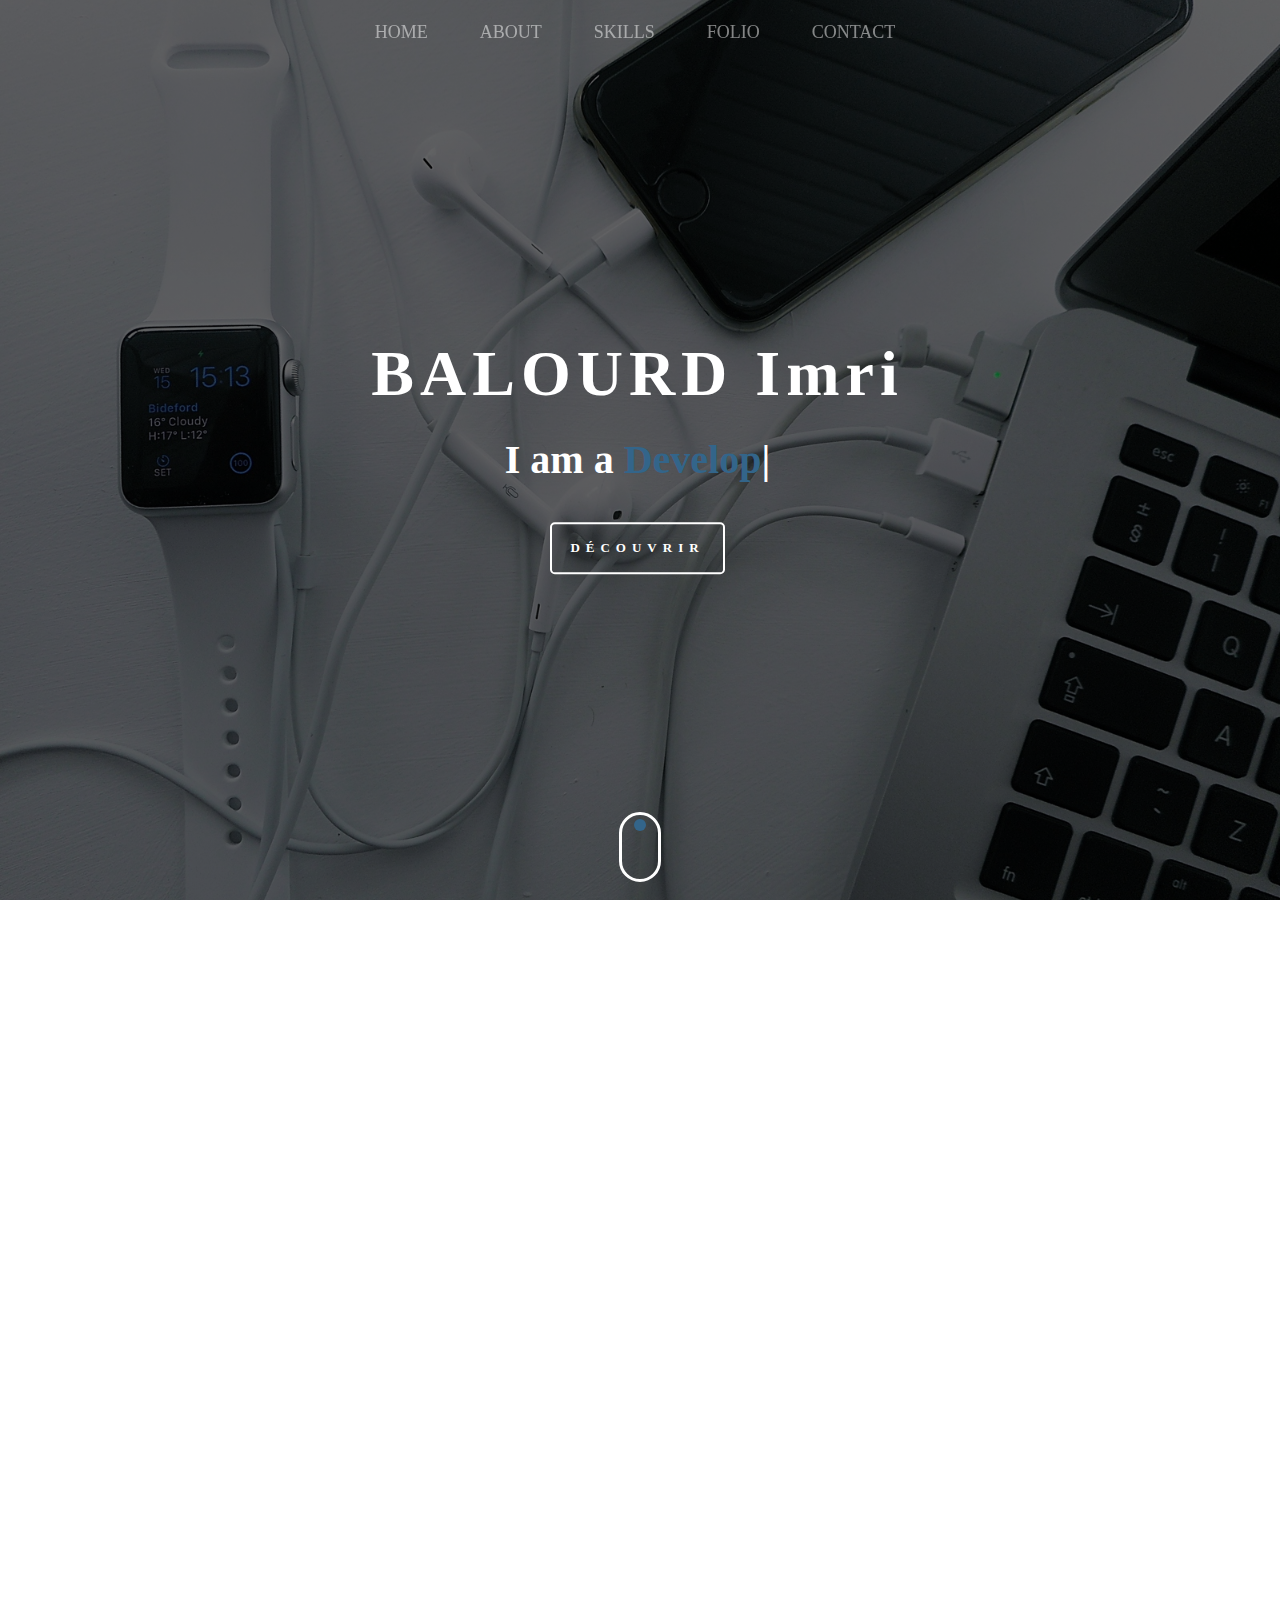
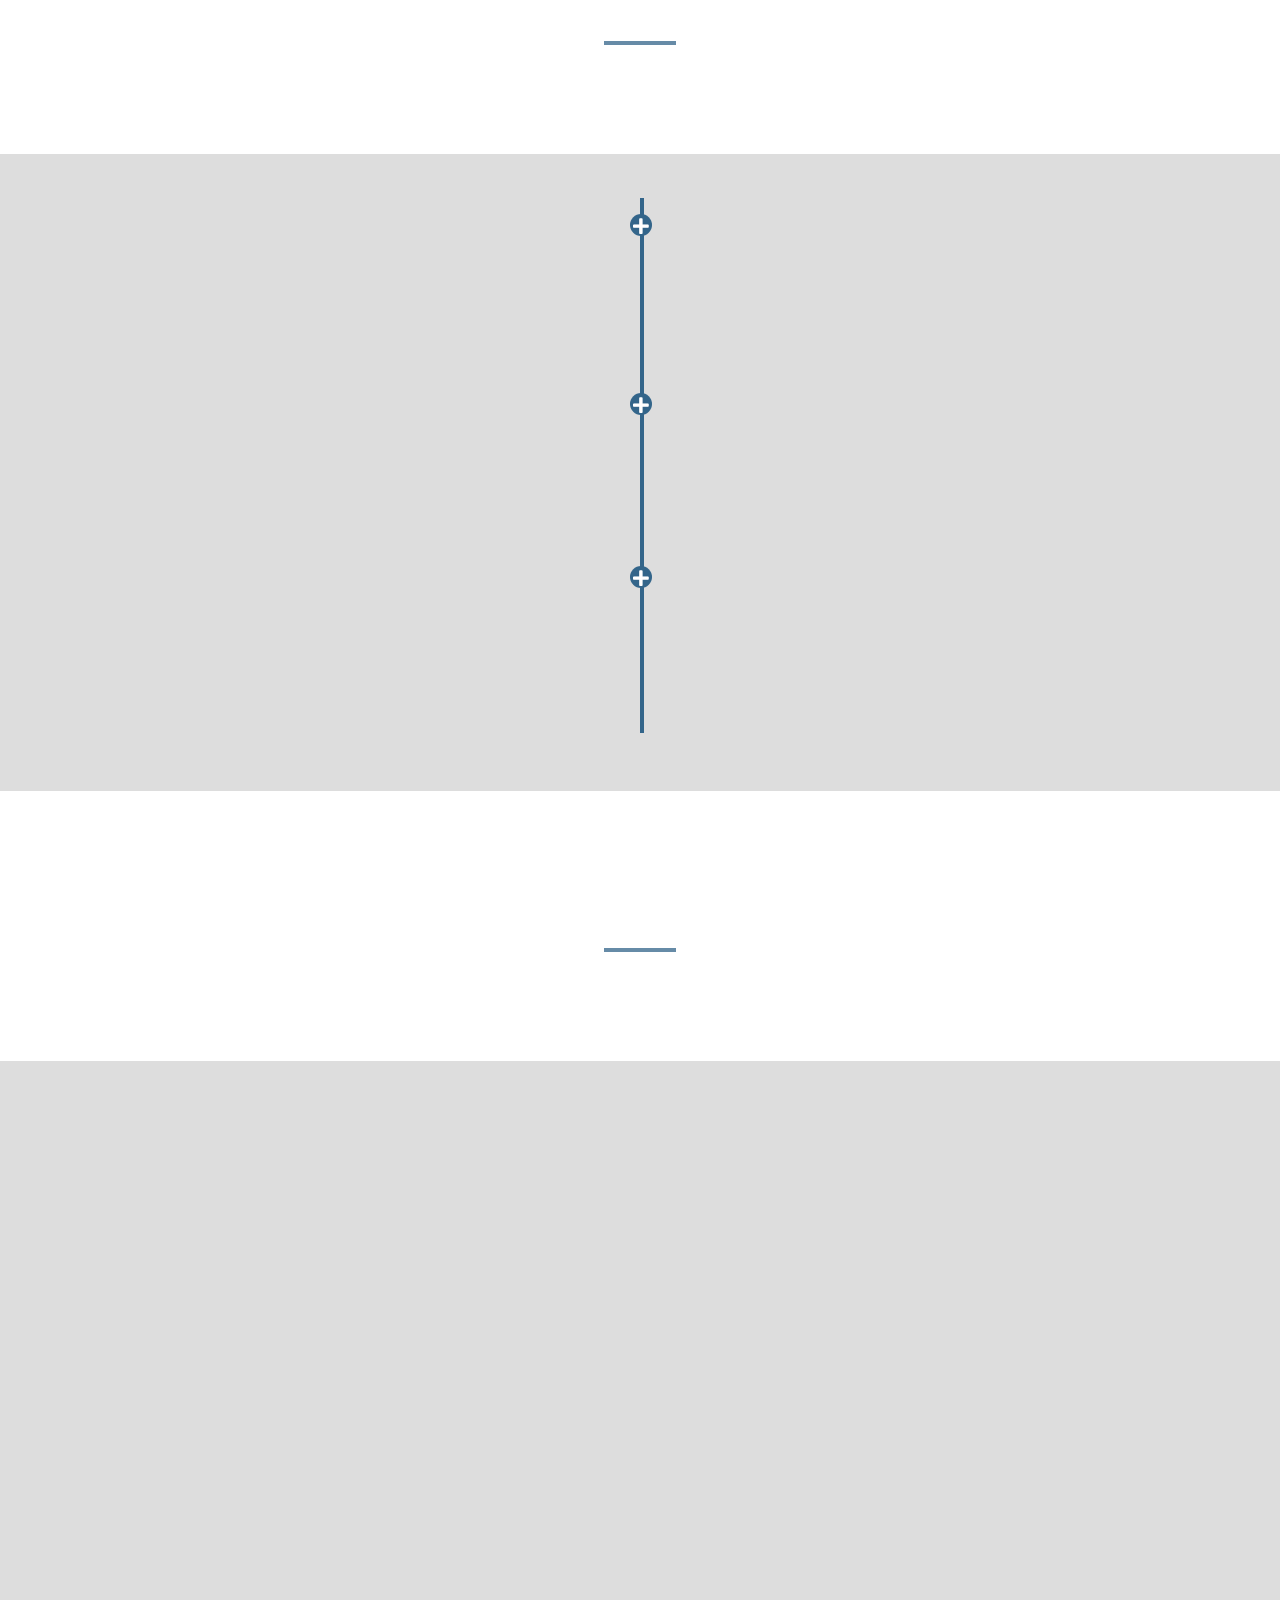
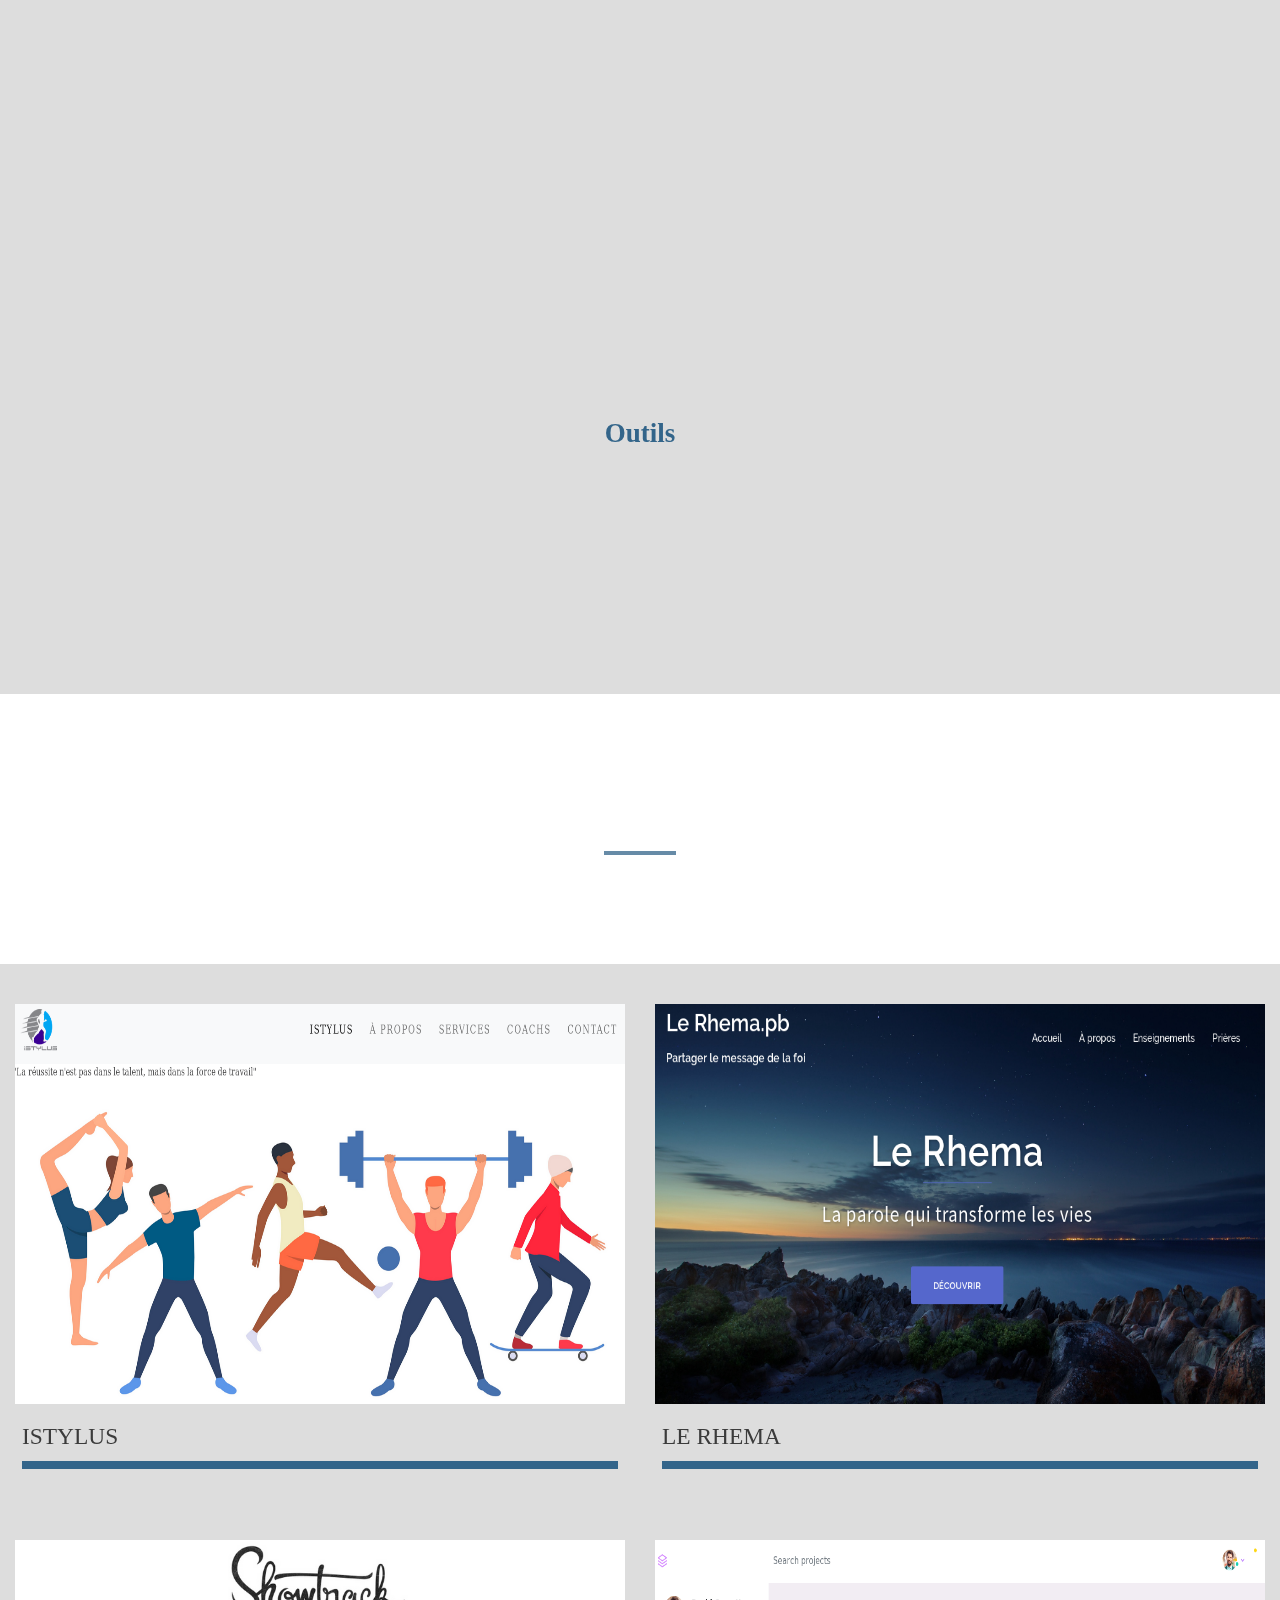
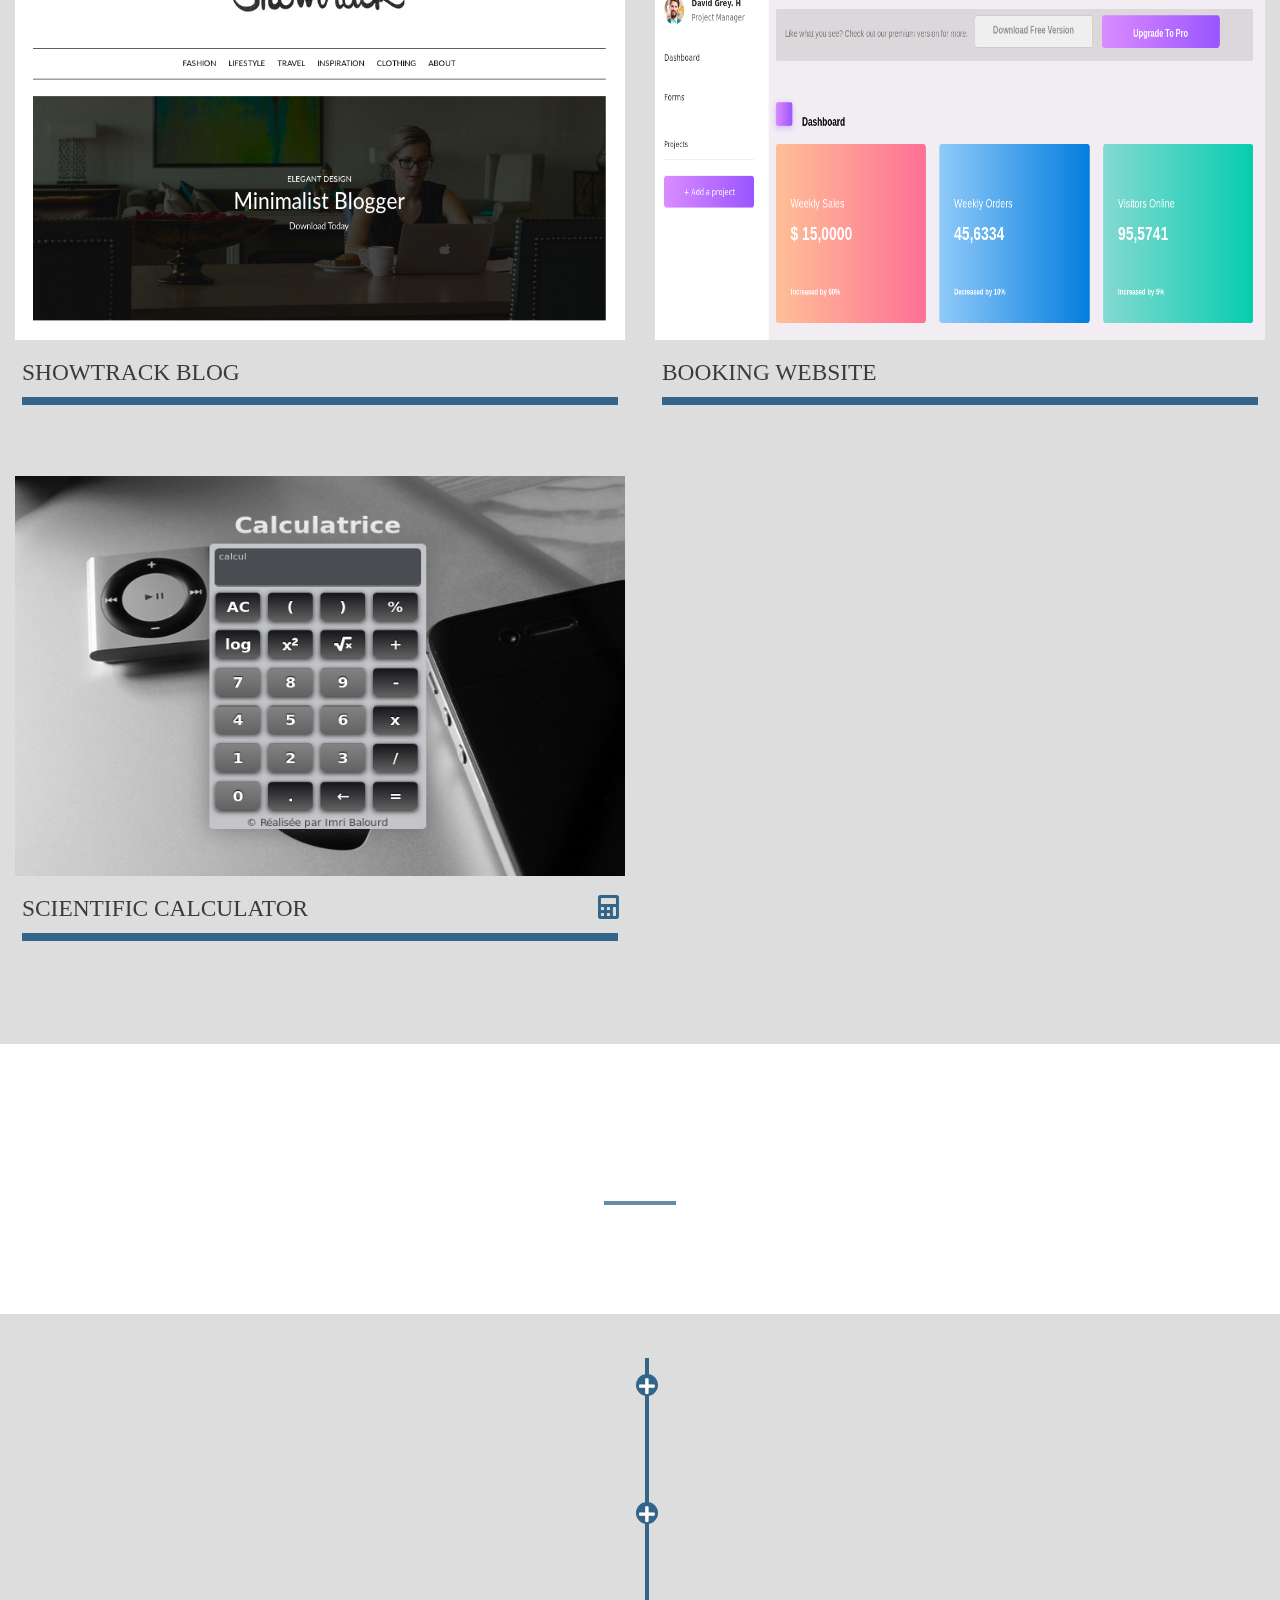
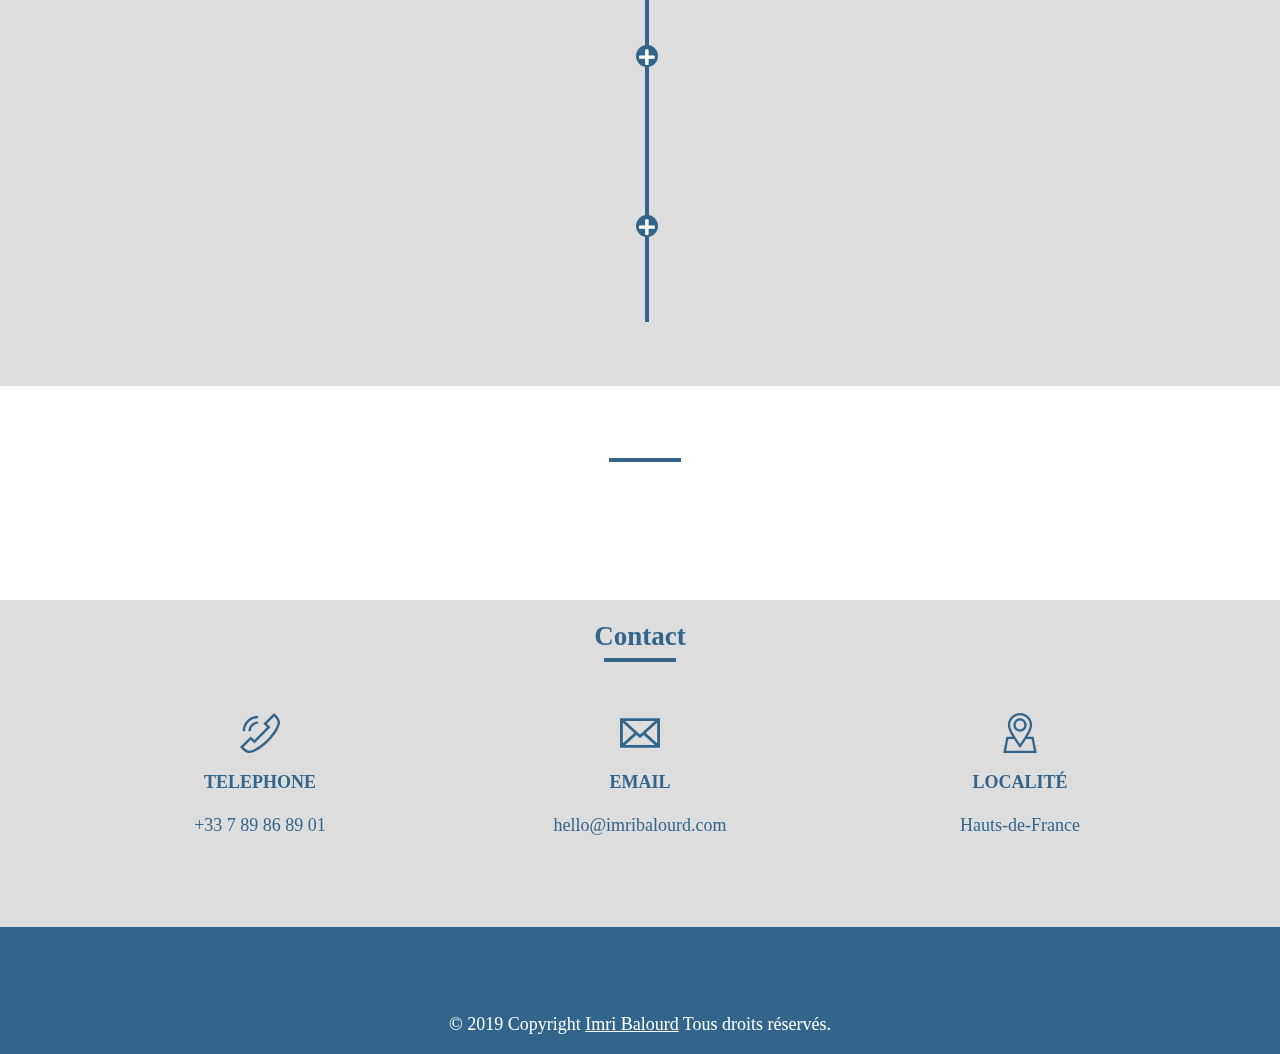
==== commit cdcde354: "modif" ====
--- a/index.html
+++ b/index.html
@@ -3,7 +3,7 @@
 <head>
     <meta charset="UTF-8">
     <meta name="viewport" content="width=device-width, initial-scale=1.0">
-    <meta http-equiv="X-UA-Compatible" content="ie=edge">
+    <meta https-equiv="X-UA-Compatible" content="ie=edge">
     <title>CV Imri Balourd</title>
     <link rel="stylesheet" href="https://fonts.googleapis.com/icon?family=Material+Icons">
     <link rel="stylesheet" href="https://use.fontawesome.com/releases/v5.8.1/css/all.css" >
@@ -87,12 +87,14 @@
                       <div class="title__bar--primary mt-1 mb-5"></div>
                       <div class="presentation__text card col-12  mb-5 d-flex justify-content-center"  >
                         <div class="card-body text-center">
-                          <p data-aos="zoom-in" data-aos-offset="100" data-aos-duration="800" data-aos-delay="800" data-aos-easing="ease-in-out">Lorem ipsum dolor sit amet consectetur adipisicing elit.
-                                Minus qui at distinctio dolor earum. Impedit?
-                              Lorem ipsum dolor sit amet consectetur adipisicing elit. Velit nostrum inventore iste animi suscipit perspiciatis iusto explicabo, accusantium vel. 
-                            <br>
-                            Lorem ipsum dolor sit amet consectetur adipisicing elit. Deleniti voluptate tempora numquam nobis quasi eius hic ipsam? Quidem. Dicta voluptatibus ullam explicabo enim pariatur neque eaque suscipit nesciunt totam, omnis fugit veniam recusandae architecto, id a.</p> 
-                            <div class="presentation__bottom mt-4 d-flex justify-content-center"> <a href="StageImriBalourdDev.pdf">
+                          <p data-aos="zoom-in" data-aos-offset="100" data-aos-duration="800" data-aos-delay="800" data-aos-easing="ease-in-out">
+                                Passionné par la programmation web depuis de nombreuses années, j'ai décidé d'orienter ma carrière professionnelle vers le métier de développeur web.
+                                J'ai déjà à mon actif la programmation de sites web et d'un robot et j'ai souhaité accentuer mes compétences et mon expertise en me formant dans un établissement labelisé Grande Ecole du Numérique.
+                                Mon expertise technique et la formation que je suis actuellement m'ont permis d'accéder aux compétences nécessaires à l'exercice du métier de développeur web (front-End et back-End) junior. 
+                                <br> 
+                                Doté d'une grande capacité d'adaptation et d'autonomie, je pourrai mettre à profit mes qualités techniques et humaines.
+                                
+                              <div class="presentation__bottom mt-4 d-flex justify-content-center"> <a href="StageImriBalourdDev.pdf">
                               <button class="presentation__btn btn-outline-light btn-lg animated fadeInUp delay-1s" >
                                Mon CV
                               </button></a></div>    
@@ -167,56 +169,56 @@
                       <div class=" d-flex flex-wrap justify-content-center">
                          
                         <div class="col-12 mb-lg-4 mb-md-0 d-flex flex-wrap justify-content-center text-center">
-                          <div class=" col-lg-3 col-md-4 col-sm-6" data-aos="fade-up" data-aos-offset="100" data-aos-duration="350" data-aos-delay="200" data-aos-easing="ease-in-out"><i class="fab fa-html5" title="Html"></i>
+                          <div class=" col-lg-3 col-md-4 col-sm-6 skills_block" data-aos="fade-up" data-aos-offset="100" data-aos-duration="350" data-aos-delay="200" data-aos-easing="ease-in-out"><i class="fab fa-html5" title="Html"></i>
                           <div class="skills__bar" data-percent="100%"  ><div class="html bar" ></div> </div>
                           </div>
-                          <div class=" col-lg-3 col-md-4 col-sm-6" data-aos="fade-up" data-aos-offset="100" data-aos-duration="350" data-aos-delay="500" data-aos-easing="ease-in-out"><i class="fab fa-css3-alt" title="Css"></i>
+                          <div class=" col-lg-3 col-md-4 col-sm-6 skills_block" data-aos="fade-up" data-aos-offset="100" data-aos-duration="350" data-aos-delay="500" data-aos-easing="ease-in-out"><i class="fab fa-css3-alt" title="Css"></i>
                             <div class="skills__bar" data-percent="100%"  ><div class="css bar" ></div> </div>
                           </div>
-                          <div class=" col-lg-3 col-md-4 col-sm-6" data-aos="fade-up" data-aos-offset="100" data-aos-duration="350" data-aos-delay="700" data-aos-easing="ease-in-out">
+                          <div class=" col-lg-3 col-md-4 col-sm-6 skills_block" data-aos="fade-up" data-aos-offset="100" data-aos-duration="350" data-aos-delay="700" data-aos-easing="ease-in-out">
                             <a href="https://github.com/Imri971/Js" target="_blank"><i class="fab fa-js-square" title="Javascript"></i></a> 
                             <div class="skills__bar" data-percent="80%"  ><div class="js bar"></div> </div>
                           </div>
-                          <div class=" col-lg-3 col-md-4 col-sm-6" data-aos="fade-up" data-aos-offset="100" data-aos-duration="350" data-aos-delay="900" data-aos-easing="ease-in-out"><i class="fab fa-php" title="PHP"></i>
+                          <div class=" col-lg-3 col-md-4 col-sm-6 skills_block" data-aos="fade-up" data-aos-offset="100" data-aos-duration="350" data-aos-delay="900" data-aos-easing="ease-in-out"><i class="fab fa-php" title="PHP"></i>
                             <div class="skills__bar" data-percent="80%"  ><div class="php bar"></div> </div>
                           </div>
                        
-                          <div class=" col-lg-3 col-md-4 col-sm-6" data-aos="fade-up" data-aos-offset="100" data-aos-duration="350" data-aos-delay="200" data-aos-easing="ease-in-out"><img class="img_skills" src="img/mysql.svg" alt="" title="mySql"/>
+                          <div class=" col-lg-3 col-md-4 col-sm-6 skills_block" data-aos="fade-up" data-aos-offset="100" data-aos-duration="350" data-aos-delay="200" data-aos-easing="ease-in-out"><img class="img_skills" src="img/mysql.svg" alt="" title="mySql"/>
                             <div class="skills__bar"data-percent="70%"  ><div class="sql bar"></div> </div>
                           </div>
-                          <div class=" col-lg-3 col-md-4 col-sm-6" data-aos="fade-up" data-aos-offset="100" data-aos-duration="350" data-aos-delay="500" data-aos-easing="ease-in-out">
+                          <div class=" col-lg-3 col-md-4 col-sm-6 skills_block" data-aos="fade-up" data-aos-offset="100" data-aos-duration="350" data-aos-delay="500" data-aos-easing="ease-in-out">
                             <a href="https://github.com/Imri971/C-lang" target="_blank"> <img class="img_skills" src="img/c.svg" alt="" title="C"/></a>
                             <div class="skills__bar" data-percent="80%"  ><div class="cplus bar"></div> </div>
                           </div>
-                          <div class=" col-lg-3 col-md-4 col-sm-6" data-aos="fade-up" data-aos-offset="100" data-aos-duration="350" data-aos-delay="700" data-aos-easing="ease-in-out"><i class="fab fa-python" title="Python"></i>
+                          <div class=" col-lg-3 col-md-4 col-sm-6 skills_block" data-aos="fade-up" data-aos-offset="100" data-aos-duration="350" data-aos-delay="700" data-aos-easing="ease-in-out"><i class="fab fa-python" title="Python"></i>
                             <div class="skills__bar" data-percent="30%"  ><div class="python bar"></div> </div>
                           </div>
-                          <div class=" col-lg-3 col-md-4 col-sm-6" data-aos="fade-up" data-aos-offset="100" data-aos-duration="350" data-aos-delay="900" data-aos-easing="ease-in-out">
+                          <div class=" col-lg-3 col-md-4 col-sm-6 skills_block" data-aos="fade-up" data-aos-offset="100" data-aos-duration="350" data-aos-delay="900" data-aos-easing="ease-in-out">
                             <a href="https://github.com/Imri971/sydney-child" target="_blank"> <i class="fab fa-wordpress-simple" title="Wordpress"></i></a>
                             <div class="skills__bar" data-percent="90%"  ><div class="wp bar"></div> </div>
                           </div>
                         
                         
-                          <div class=" col-lg-3 col-md-4 col-sm-6" data-aos="fade-up" data-aos-offset="100" data-aos-duration="350" data-aos-delay="200" data-aos-easing="ease-in-out"><i class="fab fa-sass" title="Sass"></i>
+                          <div class=" col-lg-3 col-md-4 col-sm-6 skills_block" data-aos="fade-up" data-aos-offset="100" data-aos-duration="350" data-aos-delay="200" data-aos-easing="ease-in-out"><i class="fab fa-sass" title="Sass"></i>
                             <div class="skills__bar" data-percent="100%"  ><div class="sass bar"></div> </div>
                           </div>
-                          <div class=" col-lg-3 col-md-4 col-sm-6" data-aos="fade-up" data-aos-offset="100" data-aos-duration="350" data-aos-delay="500" data-aos-easing="ease-in-out"><a href="https://github.com/Imri971/Bootstrap" target="_blank"><i class="fab fa-bootstrap" title="Bootstrap"></i></a>
+                          <div class=" col-lg-3 col-md-4 col-sm-6 skills_block" data-aos="fade-up" data-aos-offset="100" data-aos-duration="350" data-aos-delay="500" data-aos-easing="ease-in-out"><a href="https://github.com/Imri971/Bootstrap" target="_blank"><i class="fab fa-bootstrap" title="Bootstrap"></i></a>
                             <div class="skills__bar"data-percent="100%"  ><div class="bootstrap bar"></div> </div>
                           </div> 
-                          <div class=" col-lg-3 col-md-4 col-sm-6" data-aos="fade-up" data-aos-offset="100" data-aos-duration="350" data-aos-delay="500" data-aos-easing="ease-in-out"><i class="fab fa-react" title="React"></i>
+                          <div class=" col-lg-3 col-md-4 col-sm-6 skills_block" data-aos="fade-up" data-aos-offset="100" data-aos-duration="350" data-aos-delay="500" data-aos-easing="ease-in-out"><i class="fab fa-react" title="React"></i>
                             <div class="skills__bar" data-percent="20%"  ><div class="react bar"></div> </div>
                           </div>
-                          <div class=" col-lg-3 col-md-4 col-sm-6" data-aos="fade-up" data-aos-offset="100" data-aos-duration="350" data-aos-delay="700" data-aos-easing="ease-in-out"><i class="fab fa-vuejs" title="VueJs"></i>
+                          <div class=" col-lg-3 col-md-4 col-sm-6 skills_block" data-aos="fade-up" data-aos-offset="100" data-aos-duration="350" data-aos-delay="700" data-aos-easing="ease-in-out"><i class="fab fa-vuejs" title="VueJs"></i>
                             <div class="skills__bar" data-percent="30%"  ><div class="vuejs bar"></div> </div>
                           </div>
 
-                          <div class=" col-lg-3 col-md-4 col-sm-6" data-aos="fade-up" data-aos-offset="100" data-aos-duration="350" data-aos-delay="200" data-aos-easing="ease-in-out"><i class="fab fa-symfony" title="Symfony"></i>
+                          <div class=" col-lg-3 col-md-4 col-sm-6 skills_block" data-aos="fade-up" data-aos-offset="100" data-aos-duration="350" data-aos-delay="200" data-aos-easing="ease-in-out"><i class="fab fa-symfony" title="Symfony"></i>
                             <div class="skills__bar" data-percent="50%"  ><div class="symfony bar"></div> </div>
                           </div>
-                          <div class=" col-lg-3 col-md-4 col-sm-6" data-aos="fade-up" data-aos-offset="100" data-aos-duration="350" data-aos-delay="500" data-aos-easing="ease-in-out"><i class="fab fa-git" title="Git"></i>
+                          <div class=" col-lg-3 col-md-4 col-sm-6 skills_block" data-aos="fade-up" data-aos-offset="100" data-aos-duration="350" data-aos-delay="500" data-aos-easing="ease-in-out"><i class="fab fa-git" title="Git"></i>
                             <div class="skills__bar" data-percent="100%"  ><div class="git bar"></div> </div>
                           </div>
-                          <div class=" col-lg-3 col-md-4 col-sm-6" data-aos="fade-up" data-aos-offset="100" data-aos-duration="350" data-aos-delay="700" data-aos-easing="ease-in-out"><img class="img_skills" src="svg/twig.svg" alt="" title="Twig">
+                          <div class=" col-lg-3 col-md-4 col-sm-6 skills_block" data-aos="fade-up" data-aos-offset="100" data-aos-duration="350" data-aos-delay="700" data-aos-easing="ease-in-out"><img class="img_skills" src="svg/twig.svg" alt="" title="Twig">
                             <div class="skills__bar"data-percent="40%"  ><div class="twig bar"></div> </div>
                           </div>
 
@@ -251,25 +253,25 @@
                               <div class="folio__block col-lg-6 col-md-6 col-sm-6 class-item mt-3 mb-5">
                                   <div class="item-thumbnail readmore">
                                     <picture>
-                                      <source srcset="img/iStylusSiteMobile.png" media="(max-width: 400px)" > 
-                                      <img src="img/istylusSite.png" >
+                                      <source srcset="img/istylusMini.png" media="(max-width: 898px)" > 
+                                      <img src="img/istylus.png" >
                                     </picture>
                                       <span class="overthumb"></span>
-                                      <div class="icons"><a href="http://imribalourd.webou.net/folios/istylus/index.html" target="_blank">iStylus</a></div>
-                                  </div>
-                                  <h3><a href="http://imribalourd.webou.net/folios/istylus/index.html" target="_blank">iStylus<i ></i></a></h3>
+                                      <div class="icons"><a href="projects/istylus/index.html" target="_blank">iStylus</a></div>
+                                  </div>
+                                  <h3><a href="projects/istylus/index.html" target="_blank">iStylus</a></h3>
                               </div>
 
                               <div class="folio__block col-lg-6 col-md-6 col-sm-6 class-item mt-3 mb-5">
                                 <div class="item-thumbnail readmore">
                                   <picture>
-                                    <source srcset="img/rhemaMobile.png" media="(max-width: 400px)" > 
+                                    <source srcset="img/rhemaMobile.png" media="(max-width: 898px)" > 
                                     <img src="img/rhemaSite.png" >
                                   </picture>
                                     <span class="overthumb"></span>
-                                    <div class="icons"><a href="http://dev.imribalourd.com/wordpress/" target="_blank">iStylus</a></div>
+                                    <div class="icons"><a href="https://cv.imribalourd.com/wordpress/" target="_blank">Le rhema</a></div>
                                 </div>
-                                <h3><a href="http://dev.imribalourd.com/wordpress/" target="_blank">Le rhema<i ></i></a></h3>
+                                <h3><a href="https://cv.imribalourd.com/wordpress/" target="_blank">Le rhema</a></h3>
                             </div>
 
                             <div class="folio__block col-lg-6 col-md-6 col-sm-6 class-item mt-3 mb-5">
@@ -464,7 +466,7 @@
                               <img src="icon/email.svg" class="icon" alt="">
                               <p class="text-uppercase font-weight-bold">Email</p>
                               <p>
-                                <a href="mailto:imribalourd@gmail.com">imribalourd@gmail.com</a>
+                                <a href="mailto:hello@imribalourd.com">hello@imribalourd.com</a>
                               </p>
                             </div>
                           </div>
